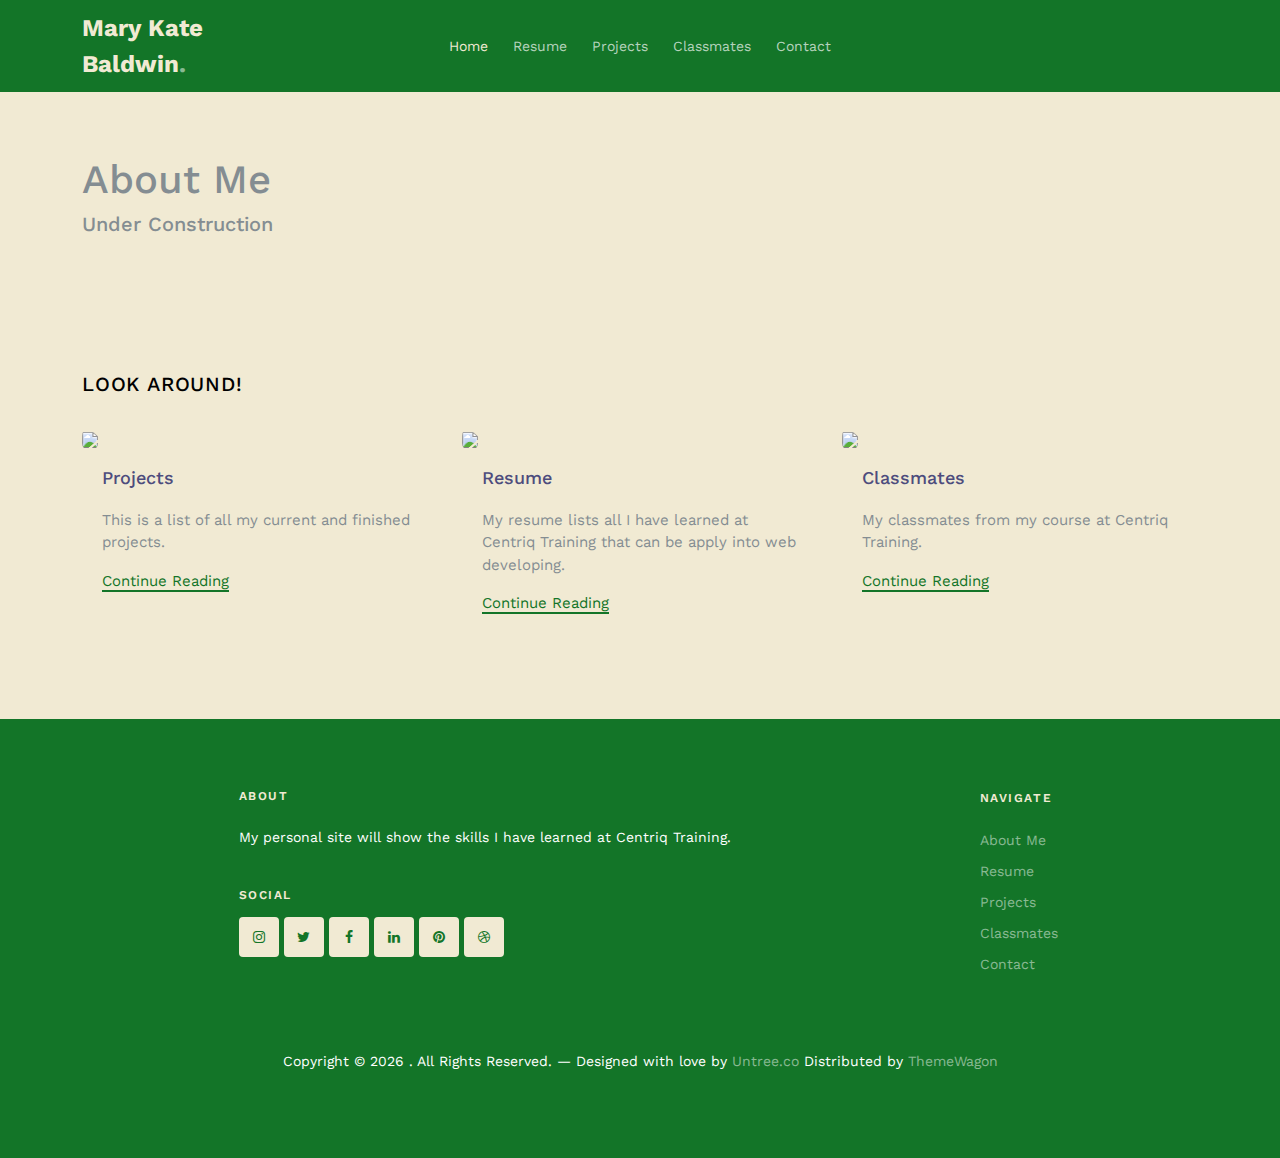
==== blogy-1.0.0/index.html @ 55f2b322 "updated everything, needs to update classmates profiles and add the resume" ====
<!-- /*
* Template Name: Blogy
* Template Author: Untree.co
* Template URI: https://untree.co/
* License: https://creativecommons.org/licenses/by/3.0/
*/ -->
<!DOCTYPE html>
<html lang="en">
  <head>
    <meta charset="utf-8" />
    <meta name="author" content="Mary Kate Baldwin, Kate Baldwin" />
    <meta name="description" content="Mary Kate Baldwin's personal site." />
    <meta
      name="keywords"
      content="mary kate baldwin personal site, kate baldwin personal site, mary kate baldwin resume"
    />
    <link rel="shortcut icon" href="favicon.png" />

   

    <link rel="preconnect" href="https://fonts.googleapis.com" />
    <link rel="preconnect" href="https://fonts.gstatic.com" crossorigin />
    <link
      href="https://fonts.googleapis.com/css2?family=Work+Sans:wght@400;600;700&display=swap"
      rel="stylesheet"
    />

    <link rel="stylesheet" href="fonts/icomoon/style.css" />
    <link rel="stylesheet" href="fonts/flaticon/font/flaticon.css" />

    <link
      rel="stylesheet"
      href="https://cdn.jsdelivr.net/npm/bootstrap-icons@1.8.1/font/bootstrap-icons.css"
    />

    <link rel="stylesheet" href="css/tiny-slider.css" />
    <link rel="stylesheet" href="css/aos.css" />
    <link rel="stylesheet" href="css/glightbox.min.css" />
    <link rel="stylesheet" href="css/style.css" />

    <link rel="stylesheet" href="css/flatpickr.min.css" />

    <title> Home | Mary Kate Baldwin's Peronal Site </title>
  </head>
  <body>
    <div class="site-mobile-menu site-navbar-target">
      <div class="site-mobile-menu-header">
        <div class="site-mobile-menu-close">
          <span class="icofont-close js-menu-toggle"></span>
        </div>
      </div>
      <div class="site-mobile-menu-body"></div>
    </div>

    <nav class="site-nav">
      <div class="container">
        <div class="menu-bg-wrap">
          <div class="site-navigation">
            <div class="row g-0 align-items-center">
              <div class="col-2">
                <a href="index.html" class="logo m-0 float-start"
                  >Mary Kate Baldwin<span class="text-primary">.</span></a
                >
              </div>
              <div class="col-8 text-center">
                <form action="#" class="search-form d-inline-block d-lg-none">
                  <input
                    type="text"
                    class="form-control"
                    placeholder="Search..."
                  />
                  <span class="bi-search"></span>
                </form>

                <ul
                  class="js-clone-nav d-none d-lg-inline-block text-start site-menu mx-auto"
                >
                  <li class="active"><a href="index.html">Home</a></li>
                  <li><a href="Resume.html">Resume</a></li>
                  <li><a href="Portfolio.html">Projects</a></li>
                  <li><a href="Links.html">Classmates</a></li>
                  <li><a href="contact.html">Contact</a></li>
                </ul>
              </div>
            </div>
          </div>
        </div>
      </div>
    </nav>

    <!-- Start retroy layout blog posts -->
    <section class="section bg-light">
      <div class="container">
        <div class="row align-items-stretch retro-layout ">
          <h1>About Me</h1>
		  <h5>Under Construction</h5>
        </div>
      </div>
    </section>
    <!-- End retroy layout blog posts -->


    <section class="section">
      <div class="container">
        <div class="row mb-4">
          <div class="col-sm-6">
            <h2 class="posts-entry-title">Look Around!</h2>
          </div>
        </div>

        <div class="row">
          <div class="col-lg-4 mb-4">
            <div class="post-entry-alt">
              <a href="single.html" class="img-link"
                ><img
                  src="#"
                  alt=" "
                  class="img-fluid"
              /></a>
              <div class="excerpt">
                <h2>
                  <a href="portfolio.html"
                    >Projects</a
                  >
                </h2>
                <p>
                  This is a list of all my current and finished projects.
                </p>
                <p><a href="#" class="read-more">Continue Reading</a></p>
              </div>
            </div>
          </div>
          <div class="col-lg-4 mb-4">
            <div class="post-entry-alt">
              <a href="single.html" class="img-link"
                ><img
                  src="#"
                  alt=" "
                  class="img-fluid"
              /></a>
              <div class="excerpt">
                <h2>
                  <a href="resume.html"
                    >Resume</a
                  >
                </h2>
                <p>
                  My resume lists all I have learned at Centriq Training that can be apply into web developing.
                </p>
                <p><a href="#" class="read-more">Continue Reading</a></p>
              </div>
            </div>
          </div>
          <div class="col-lg-4 mb-4">
            <div class="post-entry-alt">
              <a href="single.html" class="img-link"
                ><img
                  src="#"
                  alt=" "
                  class="img-fluid"
              /></a>
              <div class="excerpt">
                <h2>
                  <a href="Links.html"
                    >Classmates</a
                  >
                </h2>
                <p>
                  My classmates from my course at Centriq Training.
                </p>
                <p><a href="#" class="read-more">Continue Reading</a></p>
              </div>
            </div>
          </div>
        </div>
      </div>
    </section>

    

    <footer class="site-footer">
      <div class="container">
        <div class="row">
          <div class="col-lg-4">
            <div class="widget">
              <h3 class="mb-4">About</h3>
              <p>
                My personal site will show the skills I have learned at Centriq Training.
              </p>
            </div>
            <!-- /.widget -->
            <div class="widget">
              <h3>Social</h3>
              <ul class="list-unstyled social">
                <li>
                  <a href="#"><span class="icon-instagram"></span></a>
                </li>
                <li>
                  <a href="#"><span class="icon-twitter"></span></a>
                </li>
                <li>
                  <a href="#"><span class="icon-facebook"></span></a>
                </li>
                <li>
                  <a href="#"><span class="icon-linkedin"></span></a>
                </li>
                <li>
                  <a href="#"><span class="icon-pinterest"></span></a>
                </li>
                <li>
                  <a href="#"><span class="icon-dribbble"></span></a>
                </li>
              </ul>
            </div>
            <!-- /.widget -->
          </div>
          <!-- /.col-lg-4 -->
          <div class="col-lg-4 ps-lg-5">
            <div class="widget">
              <h3 class="mb-4">Navigate</h3>
              <ul class="list-unstyled float-start links">
                <li><a href="#">About Me</a></li>
                <li><a href="Resume.html">Resume</a></li>
                <li><a href="portfolio.html">Projects</a></li>
                <li><a href="Links.html">Classmates</a></li>
                <li><a href="contact.html">Contact</a></li>
            </div>
            <!-- /.widget -->
          </div>
        </div>
        <!-- /.row -->

        <div class="row mt-5">
          <div class="col-12 text-center">
            <!-- 
              **==========
              NOTE: 
              Please don't remove this copyright link unless you buy the license here https://untree.co/license/  
              **==========
            -->

            <p>
              Copyright &copy;
              <script>
                document.write(new Date().getFullYear());
              </script>
              . All Rights Reserved. &mdash; Designed with love by
              <a href="https://untree.co">Untree.co</a> Distributed by
              <a href="https://themewagon.com">ThemeWagon</a>
              <!-- License information: https://untree.co/license/ -->
            </p>
          </div>
        </div>
      </div>
      <!-- /.container -->
    </footer>
    <!-- /.site-footer -->

    <!-- Preloader -->
    <div id="overlayer"></div>
    <div class="loader">
      <div class="spinner-border text-primary" role="status">
        <span class="visually-hidden">Loading...</span>
      </div>
    </div>

    <script src="js/bootstrap.bundle.min.js"></script>
    <script src="js/tiny-slider.js"></script>

    <script src="js/flatpickr.min.js"></script>

    <script src="js/aos.js"></script>
    <script src="js/glightbox.min.js"></script>
    <script src="js/navbar.js"></script>
    <script src="js/counter.js"></script>
    <script src="js/custom.js"></script>
  </body>
</html>
---- blogy-1.0.0/fonts/icomoon/style.css ----
@font-face {
  font-family: 'icomoon';
  src:  url('fonts/icomoon.eot?10si43');
  src:  url('fonts/icomoon.eot?10si43#iefix') format('embedded-opentype'),
    url('fonts/icomoon.ttf?10si43') format('truetype'),
    url('fonts/icomoon.woff?10si43') format('woff'),
    url('fonts/icomoon.svg?10si43#icomoon') format('svg');
  font-weight: normal;
  font-style: normal;
}

[class^="icon-"], [class*=" icon-"] {
  /* use !important to prevent issues with browser extensions that change fonts */
  font-family: 'icomoon' !important;
  speak: none;
  font-style: normal;
  font-weight: normal;
  font-variant: normal;
  text-transform: none;
  line-height: 1;

  /* Better Font Rendering =========== */
  -webkit-font-smoothing: antialiased;
  -moz-osx-font-smoothing: grayscale;
}

.icon-asterisk:before {
  content: "\f069";
}
.icon-plus:before {
  content: "\f067";
}
.icon-question:before {
  content: "\f128";
}
.icon-minus:before {
  content: "\f068";
}
.icon-glass:before {
  content: "\f000";
}
.icon-music:before {
  content: "\f001";
}
.icon-search:before {
  content: "\f002";
}
.icon-envelope-o:before {
  content: "\f003";
}
.icon-heart:before {
  content: "\f004";
}
.icon-star:before {
  content: "\f005";
}
.icon-star-o:before {
  content: "\f006";
}
.icon-user:before {
  content: "\f007";
}
.icon-film:before {
  content: "\f008";
}
.icon-th-large:before {
  content: "\f009";
}
.icon-th:before {
  content: "\f00a";
}
.icon-th-list:before {
  content: "\f00b";
}
.icon-check:before {
  content: "\f00c";
}
.icon-close:before {
  content: "\f00d";
}
.icon-remove:before {
  content: "\f00d";
}
.icon-times:before {
  content: "\f00d";
}
.icon-search-plus:before {
  content: "\f00e";
}
.icon-search-minus:before {
  content: "\f010";
}
.icon-power-off:before {
  content: "\f011";
}
.icon-signal:before {
  content: "\f012";
}
.icon-cog:before {
  content: "\f013";
}
.icon-gear:before {
  content: "\f013";
}
.icon-trash-o:before {
  content: "\f014";
}
.icon-home:before {
  content: "\f015";
}
.icon-file-o:before {
  content: "\f016";
}
.icon-clock-o:before {
  content: "\f017";
}
.icon-road:before {
  content: "\f018";
}
.icon-download:before {
  content: "\f019";
}
.icon-arrow-circle-o-down:before {
  content: "\f01a";
}
.icon-arrow-circle-o-up:before {
  content: "\f01b";
}
.icon-inbox:before {
  content: "\f01c";
}
.icon-play-circle-o:before {
  content: "\f01d";
}
.icon-repeat:before {
  content: "\f01e";
}
.icon-rotate-right:before {
  content: "\f01e";
}
.icon-refresh:before {
  content: "\f021";
}
.icon-list-alt:before {
  content: "\f022";
}
.icon-lock:before {
  content: "\f023";
}
.icon-flag:before {
  content: "\f024";
}
.icon-headphones:before {
  content: "\f025";
}
.icon-volume-off:before {
  content: "\f026";
}
.icon-volume-down:before {
  content: "\f027";
}
.icon-volume-up:before {
  content: "\f028";
}
.icon-qrcode:before {
  content: "\f029";
}
.icon-barcode:before {
  content: "\f02a";
}
.icon-tag:before {
  content: "\f02b";
}
.icon-tags:before {
  content: "\f02c";
}
.icon-book:before {
  content: "\f02d";
}
.icon-bookmark:before {
  content: "\f02e";
}
.icon-print:before {
  content: "\f02f";
}
.icon-camera:before {
  content: "\f030";
}
.icon-font:before {
  content: "\f031";
}
.icon-bold:before {
  content: "\f032";
}
.icon-italic:before {
  content: "\f033";
}
.icon-text-height:before {
  content: "\f034";
}
.icon-text-width:before {
  content: "\f035";
}
.icon-align-left:before {
  content: "\f036";
}
.icon-align-center:before {
  content: "\f037";
}
.icon-align-right:before {
  content: "\f038";
}
.icon-align-justify:before {
  content: "\f039";
}
.icon-list:before {
  content: "\f03a";
}
.icon-dedent:before {
  content: "\f03b";
}
.icon-outdent:before {
  content: "\f03b";
}
.icon-indent:before {
  content: "\f03c";
}
.icon-video-camera:before {
  content: "\f03d";
}
.icon-image:before {
  content: "\f03e";
}
.icon-photo:before {
  content: "\f03e";
}
.icon-picture-o:before {
  content: "\f03e";
}
.icon-pencil:before {
  content: "\f040";
}
.icon-map-marker:before {
  content: "\f041";
}
.icon-adjust:before {
  content: "\f042";
}
.icon-tint:before {
  content: "\f043";
}
.icon-edit:before {
  content: "\f044";
}
.icon-pencil-square-o:before {
  content: "\f044";
}
.icon-share-square-o:before {
  content: "\f045";
}
.icon-check-square-o:before {
  content: "\f046";
}
.icon-arrows:before {
  content: "\f047";
}
.icon-step-backward:before {
  content: "\f048";
}
.icon-fast-backward:before {
  content: "\f049";
}
.icon-backward:before {
  content: "\f04a";
}
.icon-play:before {
  content: "\f04b";
}
.icon-pause:before {
  content: "\f04c";
}
.icon-stop:before {
  content: "\f04d";
}
.icon-forward:before {
  content: "\f04e";
}
.icon-fast-forward:before {
  content: "\f050";
}
.icon-step-forward:before {
  content: "\f051";
}
.icon-eject:before {
  content: "\f052";
}
.icon-chevron-left:before {
  content: "\f053";
}
.icon-chevron-right:before {
  content: "\f054";
}
.icon-plus-circle:before {
  content: "\f055";
}
.icon-minus-circle:before {
  content: "\f056";
}
.icon-times-circle:before {
  content: "\f057";
}
.icon-check-circle:before {
  content: "\f058";
}
.icon-question-circle:before {
  content: "\f059";
}
.icon-info-circle:before {
  content: "\f05a";
}
.icon-crosshairs:before {
  content: "\f05b";
}
.icon-times-circle-o:before {
  content: "\f05c";
}
.icon-check-circle-o:before {
  content: "\f05d";
}
.icon-ban:before {
  content: "\f05e";
}
.icon-arrow-left:before {
  content: "\f060";
}
.icon-arrow-right:before {
  content: "\f061";
}
.icon-arrow-up:before {
  content: "\f062";
}
.icon-arrow-down:before {
  content: "\f063";
}
.icon-mail-forward:before {
  content: "\f064";
}
.icon-share:before {
  content: "\f064";
}
.icon-expand:before {
  content: "\f065";
}
.icon-compress:before {
  content: "\f066";
}
.icon-exclamation-circle:before {
  content: "\f06a";
}
.icon-gift:before {
  content: "\f06b";
}
.icon-leaf:before {
  content: "\f06c";
}
.icon-fire:before {
  content: "\f06d";
}
.icon-eye:before {
  content: "\f06e";
}
.icon-eye-slash:before {
  content: "\f070";
}
.icon-exclamation-triangle:before {
  content: "\f071";
}
.icon-warning:before {
  content: "\f071";
}
.icon-plane:before {
  content: "\f072";
}
.icon-calendar:before {
  content: "\f073";
}
.icon-random:before {
  content: "\f074";
}
.icon-comment:before {
  content: "\f075";
}
.icon-magnet:before {
  content: "\f076";
}
.icon-chevron-up:before {
  content: "\f077";
}
.icon-chevron-down:before {
  content: "\f078";
}
.icon-retweet:before {
  content: "\f079";
}
.icon-shopping-cart:before {
  content: "\f07a";
}
.icon-folder:before {
  content: "\f07b";
}
.icon-folder-open:before {
  content: "\f07c";
}
.icon-arrows-v:before {
  content: "\f07d";
}
.icon-arrows-h:before {
  content: "\f07e";
}
.icon-bar-chart:before {
  content: "\f080";
}
.icon-bar-chart-o:before {
  content: "\f080";
}
.icon-twitter-square:before {
  content: "\f081";
}
.icon-facebook-square:before {
  content: "\f082";
}
.icon-camera-retro:before {
  content: "\f083";
}
.icon-key:before {
  content: "\f084";
}
.icon-cogs:before {
  content: "\f085";
}
.icon-gears:before {
  content: "\f085";
}
.icon-comments:before {
  content: "\f086";
}
.icon-thumbs-o-up:before {
  content: "\f087";
}
.icon-thumbs-o-down:before {
  content: "\f088";
}
.icon-star-half:before {
  content: "\f089";
}
.icon-heart-o:before {
  content: "\f08a";
}
.icon-sign-out:before {
  content: "\f08b";
}
.icon-linkedin-square:before {
  content: "\f08c";
}
.icon-thumb-tack:before {
  content: "\f08d";
}
.icon-external-link:before {
  content: "\f08e";
}
.icon-sign-in:before {
  content: "\f090";
}
.icon-trophy:before {
  content: "\f091";
}
.icon-github-square:before {
  content: "\f092";
}
.icon-upload:before {
  content: "\f093";
}
.icon-lemon-o:before {
  content: "\f094";
}
.icon-phone:before {
  content: "\f095";
}
.icon-square-o:before {
  content: "\f096";
}
.icon-bookmark-o:before {
  content: "\f097";
}
.icon-phone-square:before {
  content: "\f098";
}
.icon-twitter:before {
  content: "\f099";
}
.icon-facebook:before {
  content: "\f09a";
}
.icon-facebook-f:before {
  content: "\f09a";
}
.icon-github:before {
  content: "\f09b";
}
.icon-unlock:before {
  content: "\f09c";
}
.icon-credit-card:before {
  content: "\f09d";
}
.icon-feed:before {
  content: "\f09e";
}
.icon-rss:before {
  content: "\f09e";
}
.icon-hdd-o:before {
  content: "\f0a0";
}
.icon-bullhorn:before {
  content: "\f0a1";
}
.icon-bell-o:before {
  content: "\f0a2";
}
.icon-certificate:before {
  content: "\f0a3";
}
.icon-hand-o-right:before {
  content: "\f0a4";
}
.icon-hand-o-left:before {
  content: "\f0a5";
}
.icon-hand-o-up:before {
  content: "\f0a6";
}
.icon-hand-o-down:before {
  content: "\f0a7";
}
.icon-arrow-circle-left:before {
  content: "\f0a8";
}
.icon-arrow-circle-right:before {
  content: "\f0a9";
}
.icon-arrow-circle-up:before {
  content: "\f0aa";
}
.icon-arrow-circle-down:before {
  content: "\f0ab";
}
.icon-globe:before {
  content: "\f0ac";
}
.icon-wrench:before {
  content: "\f0ad";
}
.icon-tasks:before {
  content: "\f0ae";
}
.icon-filter:before {
  content: "\f0b0";
}
.icon-briefcase:before {
  content: "\f0b1";
}
.icon-arrows-alt:before {
  content: "\f0b2";
}
.icon-group:before {
  content: "\f0c0";
}
.icon-users:before {
  content: "\f0c0";
}
.icon-chain:before {
  content: "\f0c1";
}
.icon-link:before {
  content: "\f0c1";
}
.icon-cloud:before {
  content: "\f0c2";
}
.icon-flask:before {
  content: "\f0c3";
}
.icon-cut:before {
  content: "\f0c4";
}
.icon-scissors:before {
  content: "\f0c4";
}
.icon-copy:before {
  content: "\f0c5";
}
.icon-files-o:before {
  content: "\f0c5";
}
.icon-paperclip:before {
  content: "\f0c6";
}
.icon-floppy-o:before {
  content: "\f0c7";
}
.icon-save:before {
  content: "\f0c7";
}
.icon-square:before {
  content: "\f0c8";
}
.icon-bars:before {
  content: "\f0c9";
}
.icon-navicon:before {
  content: "\f0c9";
}
.icon-reorder:before {
  content: "\f0c9";
}
.icon-list-ul:before {
  content: "\f0ca";
}
.icon-list-ol:before {
  content: "\f0cb";
}
.icon-strikethrough:before {
  content: "\f0cc";
}
.icon-underline:before {
  content: "\f0cd";
}
.icon-table:before {
  content: "\f0ce";
}
.icon-magic:before {
  content: "\f0d0";
}
.icon-truck:before {
  content: "\f0d1";
}
.icon-pinterest:before {
  content: "\f0d2";
}
.icon-pinterest-square:before {
  content: "\f0d3";
}
.icon-google-plus-square:before {
  content: "\f0d4";
}
.icon-google-plus:before {
  content: "\f0d5";
}
.icon-money:before {
  content: "\f0d6";
}
.icon-caret-down:before {
  content: "\f0d7";
}
.icon-caret-up:before {
  content: "\f0d8";
}
.icon-caret-left:before {
  content: "\f0d9";
}
.icon-caret-right:before {
  content: "\f0da";
}
.icon-columns:before {
  content: "\f0db";
}
.icon-sort:before {
  content: "\f0dc";
}
.icon-unsorted:before {
  content: "\f0dc";
}
.icon-sort-desc:before {
  content: "\f0dd";
}
.icon-sort-down:before {
  content: "\f0dd";
}
.icon-sort-asc:before {
  content: "\f0de";
}
.icon-sort-up:before {
  content: "\f0de";
}
.icon-envelope:before {
  content: "\f0e0";
}
.icon-linkedin:before {
  content: "\f0e1";
}
.icon-rotate-left:before {
  content: "\f0e2";
}
.icon-undo:before {
  content: "\f0e2";
}
.icon-gavel:before {
  content: "\f0e3";
}
.icon-legal:before {
  content: "\f0e3";
}
.icon-dashboard:before {
  content: "\f0e4";
}
.icon-tachometer:before {
  content: "\f0e4";
}
.icon-comment-o:before {
  content: "\f0e5";
}
.icon-comments-o:before {
  content: "\f0e6";
}
.icon-bolt:before {
  content: "\f0e7";
}
.icon-flash:before {
  content: "\f0e7";
}
.icon-sitemap:before {
  content: "\f0e8";
}
.icon-umbrella:before {
  content: "\f0e9";
}
.icon-clipboard:before {
  content: "\f0ea";
}
.icon-paste:before {
  content: "\f0ea";
}
.icon-lightbulb-o:before {
  content: "\f0eb";
}
.icon-exchange:before {
  content: "\f0ec";
}
.icon-cloud-download:before {
  content: "\f0ed";
}
.icon-cloud-upload:before {
  content: "\f0ee";
}
.icon-user-md:before {
  content: "\f0f0";
}
.icon-stethoscope:before {
  content: "\f0f1";
}
.icon-suitcase:before {
  content: "\f0f2";
}
.icon-bell:before {
  content: "\f0f3";
}
.icon-coffee:before {
  content: "\f0f4";
}
.icon-cutlery:before {
  content: "\f0f5";
}
.icon-file-text-o:before {
  content: "\f0f6";
}
.icon-building-o:before {
  content: "\f0f7";
}
.icon-hospital-o:before {
  content: "\f0f8";
}
.icon-ambulance:before {
  content: "\f0f9";
}
.icon-medkit:before {
  content: "\f0fa";
}
.icon-fighter-jet:before {
  content: "\f0fb";
}
.icon-beer:before {
  content: "\f0fc";
}
.icon-h-square:before {
  content: "\f0fd";
}
.icon-plus-square:before {
  content: "\f0fe";
}
.icon-angle-double-left:before {
  content: "\f100";
}
.icon-angle-double-right:before {
  content: "\f101";
}
.icon-angle-double-up:before {
  content: "\f102";
}
.icon-angle-double-down:before {
  content: "\f103";
}
.icon-angle-left:before {
  content: "\f104";
}
.icon-angle-right:before {
  content: "\f105";
}
.icon-angle-up:before {
  content: "\f106";
}
.icon-angle-down:before {
  content: "\f107";
}
.icon-desktop:before {
  content: "\f108";
}
.icon-laptop:before {
  content: "\f109";
}
.icon-tablet:before {
  content: "\f10a";
}
.icon-mobile:before {
  content: "\f10b";
}
.icon-mobile-phone:before {
  content: "\f10b";
}
.icon-circle-o:before {
  content: "\f10c";
}
.icon-quote-left:before {
  content: "\f10d";
}
.icon-quote-right:before {
  content: "\f10e";
}
.icon-spinner:before {
  content: "\f110";
}
.icon-circle:before {
  content: "\f111";
}
.icon-mail-reply:before {
  content: "\f112";
}
.icon-reply:before {
  content: "\f112";
}
.icon-github-alt:before {
  content: "\f113";
}
.icon-folder-o:before {
  content: "\f114";
}
.icon-folder-open-o:before {
  content: "\f115";
}
.icon-smile-o:before {
  content: "\f118";
}
.icon-frown-o:before {
  content: "\f119";
}
.icon-meh-o:before {
  content: "\f11a";
}
.icon-gamepad:before {
  content: "\f11b";
}
.icon-keyboard-o:before {
  content: "\f11c";
}
.icon-flag-o:before {
  content: "\f11d";
}
.icon-flag-checkered:before {
  content: "\f11e";
}
.icon-terminal:before {
  content: "\f120";
}
.icon-code:before {
  content: "\f121";
}
.icon-mail-reply-all:before {
  content: "\f122";
}
.icon-reply-all:before {
  content: "\f122";
}
.icon-star-half-empty:before {
  content: "\f123";
}
.icon-star-half-full:before {
  content: "\f123";
}
.icon-star-half-o:before {
  content: "\f123";
}
.icon-location-arrow:before {
  content: "\f124";
}
.icon-crop:before {
  content: "\f125";
}
.icon-code-fork:before {
  content: "\f126";
}
.icon-chain-broken:before {
  content: "\f127";
}
.icon-unlink:before {
  content: "\f127";
}
.icon-info:before {
  content: "\f129";
}
.icon-exclamation:before {
  content: "\f12a";
}
.icon-superscript:before {
  content: "\f12b";
}
.icon-subscript:before {
  content: "\f12c";
}
.icon-eraser:before {
  content: "\f12d";
}
.icon-puzzle-piece:before {
  content: "\f12e";
}
.icon-microphone:before {
  content: "\f130";
}
.icon-microphone-slash:before {
  content: "\f131";
}
.icon-shield:before {
  content: "\f132";
}
.icon-calendar-o:before {
  content: "\f133";
}
.icon-fire-extinguisher:before {
  content: "\f134";
}
.icon-rocket:before {
  content: "\f135";
}
.icon-maxcdn:before {
  content: "\f136";
}
.icon-chevron-circle-left:before {
  content: "\f137";
}
.icon-chevron-circle-right:before {
  content: "\f138";
}
.icon-chevron-circle-up:before {
  content: "\f139";
}
.icon-chevron-circle-down:before {
  content: "\f13a";
}
.icon-html5:before {
  content: "\f13b";
}
.icon-css3:before {
  content: "\f13c";
}
.icon-anchor:before {
  content: "\f13d";
}
.icon-unlock-alt:before {
  content: "\f13e";
}
.icon-bullseye:before {
  content: "\f140";
}
.icon-ellipsis-h:before {
  content: "\f141";
}
.icon-ellipsis-v:before {
  content: "\f142";
}
.icon-rss-square:before {
  content: "\f143";
}
.icon-play-circle:before {
  content: "\f144";
}
.icon-ticket:before {
  content: "\f145";
}
.icon-minus-square:before {
  content: "\f146";
}
.icon-minus-square-o:before {
  content: "\f147";
}
.icon-level-up:before {
  content: "\f148";
}
.icon-level-down:before {
  content: "\f149";
}
.icon-check-square:before {
  content: "\f14a";
}
.icon-pencil-square:before {
  content: "\f14b";
}
.icon-external-link-square:before {
  content: "\f14c";
}
.icon-share-square:before {
  content: "\f14d";
}
.icon-compass:before {
  content: "\f14e";
}
.icon-caret-square-o-down:before {
  content: "\f150";
}
.icon-toggle-down:before {
  content: "\f150";
}
.icon-caret-square-o-up:before {
  content: "\f151";
}
.icon-toggle-up:before {
  content: "\f151";
}
.icon-caret-square-o-right:before {
  content: "\f152";
}
.icon-toggle-right:before {
  content: "\f152";
}
.icon-eur:before {
  content: "\f153";
}
.icon-euro:before {
  content: "\f153";
}
.icon-gbp:before {
  content: "\f154";
}
.icon-dollar:before {
  content: "\f155";
}
.icon-usd:before {
  content: "\f155";
}
.icon-inr:before {
  content: "\f156";
}
.icon-rupee:before {
  content: "\f156";
}
.icon-cny:before {
  content: "\f157";
}
.icon-jpy:before {
  content: "\f157";
}
.icon-rmb:before {
  content: "\f157";
}
.icon-yen:before {
  content: "\f157";
}
.icon-rouble:before {
  content: "\f158";
}
.icon-rub:before {
  content: "\f158";
}
.icon-ruble:before {
  content: "\f158";
}
.icon-krw:before {
  content: "\f159";
}
.icon-won:before {
  content: "\f159";
}
.icon-bitcoin:before {
  content: "\f15a";
}
.icon-btc:before {
  content: "\f15a";
}
.icon-file:before {
  content: "\f15b";
}
.icon-file-text:before {
  content: "\f15c";
}
.icon-sort-alpha-asc:before {
  content: "\f15d";
}
.icon-sort-alpha-desc:before {
  content: "\f15e";
}
.icon-sort-amount-asc:before {
  content: "\f160";
}
.icon-sort-amount-desc:before {
  content: "\f161";
}
.icon-sort-numeric-asc:before {
  content: "\f162";
}
.icon-sort-numeric-desc:before {
  content: "\f163";
}
.icon-thumbs-up:before {
  content: "\f164";
}
.icon-thumbs-down:before {
  content: "\f165";
}
.icon-youtube-square:before {
  content: "\f166";
}
.icon-youtube:before {
  content: "\f167";
}
.icon-xing:before {
  content: "\f168";
}
.icon-xing-square:before {
  content: "\f169";
}
.icon-youtube-play:before {
  content: "\f16a";
}
.icon-dropbox:before {
  content: "\f16b";
}
.icon-stack-overflow:before {
  content: "\f16c";
}
.icon-instagram:before {
  content: "\f16d";
}
.icon-flickr:before {
  content: "\f16e";
}
.icon-adn:before {
  content: "\f170";
}
.icon-bitbucket:before {
  content: "\f171";
}
.icon-bitbucket-square:before {
  content: "\f172";
}
.icon-tumblr:before {
  content: "\f173";
}
.icon-tumblr-square:before {
  content: "\f174";
}
.icon-long-arrow-down:before {
  content: "\f175";
}
.icon-long-arrow-up:before {
  content: "\f176";
}
.icon-long-arrow-left:before {
  content: "\f177";
}
.icon-long-arrow-right:before {
  content: "\f178";
}
.icon-apple:before {
  content: "\f179";
}
.icon-windows:before {
  content: "\f17a";
}
.icon-android:before {
  content: "\f17b";
}
.icon-linux:before {
  content: "\f17c";
}
.icon-dribbble:before {
  content: "\f17d";
}
.icon-skype:before {
  content: "\f17e";
}
.icon-foursquare:before {
  content: "\f180";
}
.icon-trello:before {
  content: "\f181";
}
.icon-female:before {
  content: "\f182";
}
.icon-male:before {
  content: "\f183";
}
.icon-gittip:before {
  content: "\f184";
}
.icon-gratipay:before {
  content: "\f184";
}
.icon-sun-o:before {
  content: "\f185";
}
.icon-moon-o:before {
  content: "\f186";
}
.icon-archive:before {
  content: "\f187";
}
.icon-bug:before {
  content: "\f188";
}
.icon-vk:before {
  content: "\f189";
}
.icon-weibo:before {
  content: "\f18a";
}
.icon-renren:before {
  content: "\f18b";
}
.icon-pagelines:before {
  content: "\f18c";
}
.icon-stack-exchange:before {
  content: "\f18d";
}
.icon-arrow-circle-o-right:before {
  content: "\f18e";
}
.icon-arrow-circle-o-left:before {
  content: "\f190";
}
.icon-caret-square-o-left:before {
  content: "\f191";
}
.icon-toggle-left:before {
  content: "\f191";
}
.icon-dot-circle-o:before {
  content: "\f192";
}
.icon-wheelchair:before {
  content: "\f193";
}
.icon-vimeo-square:before {
  content: "\f194";
}
.icon-try:before {
  content: "\f195";
}
.icon-turkish-lira:before {
  content: "\f195";
}
.icon-plus-square-o:before {
  content: "\f196";
}
.icon-space-shuttle:before {
  content: "\f197";
}
.icon-slack:before {
  content: "\f198";
}
.icon-envelope-square:before {
  content: "\f199";
}
.icon-wordpress:before {
  content: "\f19a";
}
.icon-openid:before {
  content: "\f19b";
}
.icon-bank:before {
  content: "\f19c";
}
.icon-institution:before {
  content: "\f19c";
}
.icon-university:before {
  content: "\f19c";
}
.icon-graduation-cap:before {
  content: "\f19d";
}
.icon-mortar-board:before {
  content: "\f19d";
}
.icon-yahoo:before {
  content: "\f19e";
}
.icon-google:before {
  content: "\f1a0";
}
.icon-reddit:before {
  content: "\f1a1";
}
.icon-reddit-square:before {
  content: "\f1a2";
}
.icon-stumbleupon-circle:before {
  content: "\f1a3";
}
.icon-stumbleupon:before {
  content: "\f1a4";
}
.icon-delicious:before {
  content: "\f1a5";
}
.icon-digg:before {
  content: "\f1a6";
}
.icon-pied-piper-pp:before {
  content: "\f1a7";
}
.icon-pied-piper-alt:before {
  content: "\f1a8";
}
.icon-drupal:before {
  content: "\f1a9";
}
.icon-joomla:before {
  content: "\f1aa";
}
.icon-language:before {
  content: "\f1ab";
}
.icon-fax:before {
  content: "\f1ac";
}
.icon-building:before {
  content: "\f1ad";
}
.icon-child:before {
  content: "\f1ae";
}
.icon-paw:before {
  content: "\f1b0";
}
.icon-spoon:before {
  content: "\f1b1";
}
.icon-cube:before {
  content: "\f1b2";
}
.icon-cubes:before {
  content: "\f1b3";
}
.icon-behance:before {
  content: "\f1b4";
}
.icon-behance-square:before {
  content: "\f1b5";
}
.icon-steam:before {
  content: "\f1b6";
}
.icon-steam-square:before {
  content: "\f1b7";
}
.icon-recycle:before {
  content: "\f1b8";
}
.icon-automobile:before {
  content: "\f1b9";
}
.icon-car:before {
  content: "\f1b9";
}
.icon-cab:before {
  content: "\f1ba";
}
.icon-taxi:before {
  content: "\f1ba";
}
.icon-tree:before {
  content: "\f1bb";
}
.icon-spotify:before {
  content: "\f1bc";
}
.icon-deviantart:before {
  content: "\f1bd";
}
.icon-soundcloud:before {
  content: "\f1be";
}
.icon-database:before {
  content: "\f1c0";
}
.icon-file-pdf-o:before {
  content: "\f1c1";
}
.icon-file-word-o:before {
  content: "\f1c2";
}
.icon-file-excel-o:before {
  content: "\f1c3";
}
.icon-file-powerpoint-o:before {
  content: "\f1c4";
}
.icon-file-image-o:before {
  content: "\f1c5";
}
.icon-file-photo-o:before {
  content: "\f1c5";
}
.icon-file-picture-o:before {
  content: "\f1c5";
}
.icon-file-archive-o:before {
  content: "\f1c6";
}
.icon-file-zip-o:before {
  content: "\f1c6";
}
.icon-file-audio-o:before {
  content: "\f1c7";
}
.icon-file-sound-o:before {
  content: "\f1c7";
}
.icon-file-movie-o:before {
  content: "\f1c8";
}
.icon-file-video-o:before {
  content: "\f1c8";
}
.icon-file-code-o:before {
  content: "\f1c9";
}
.icon-vine:before {
  content: "\f1ca";
}
.icon-codepen:before {
  content: "\f1cb";
}
.icon-jsfiddle:before {
  content: "\f1cc";
}
.icon-life-bouy:before {
  content: "\f1cd";
}
.icon-life-buoy:before {
  content: "\f1cd";
}
.icon-life-ring:before {
  content: "\f1cd";
}
.icon-life-saver:before {
  content: "\f1cd";
}
.icon-support:before {
  content: "\f1cd";
}
.icon-circle-o-notch:before {
  content: "\f1ce";
}
.icon-ra:before {
  content: "\f1d0";
}
.icon-rebel:before {
  content: "\f1d0";
}
.icon-resistance:before {
  content: "\f1d0";
}
.icon-empire:before {
  content: "\f1d1";
}
.icon-ge:before {
  content: "\f1d1";
}
.icon-git-square:before {
  content: "\f1d2";
}
.icon-git:before {
  content: "\f1d3";
}
.icon-hacker-news:before {
  content: "\f1d4";
}
.icon-y-combinator-square:before {
  content: "\f1d4";
}
.icon-yc-square:before {
  content: "\f1d4";
}
.icon-tencent-weibo:before {
  content: "\f1d5";
}
.icon-qq:before {
  content: "\f1d6";
}
.icon-wechat:before {
  content: "\f1d7";
}
.icon-weixin:before {
  content: "\f1d7";
}
.icon-paper-plane:before {
  content: "\f1d8";
}
.icon-send:before {
  content: "\f1d8";
}
.icon-paper-plane-o:before {
  content: "\f1d9";
}
.icon-send-o:before {
  content: "\f1d9";
}
.icon-history:before {
  content: "\f1da";
}
.icon-circle-thin:before {
  content: "\f1db";
}
.icon-header:before {
  content: "\f1dc";
}
.icon-paragraph:before {
  content: "\f1dd";
}
.icon-sliders:before {
  content: "\f1de";
}
.icon-share-alt:before {
  content: "\f1e0";
}
.icon-share-alt-square:before {
  content: "\f1e1";
}
.icon-bomb:before {
  content: "\f1e2";
}
.icon-futbol-o:before {
  content: "\f1e3";
}
.icon-soccer-ball-o:before {
  content: "\f1e3";
}
.icon-tty:before {
  content: "\f1e4";
}
.icon-binoculars:before {
  content: "\f1e5";
}
.icon-plug:before {
  content: "\f1e6";
}
.icon-slideshare:before {
  content: "\f1e7";
}
.icon-twitch:before {
  content: "\f1e8";
}
.icon-yelp:before {
  content: "\f1e9";
}
.icon-newspaper-o:before {
  content: "\f1ea";
}
.icon-wifi:before {
  content: "\f1eb";
}
.icon-calculator:before {
  content: "\f1ec";
}
.icon-paypal:before {
  content: "\f1ed";
}
.icon-google-wallet:before {
  content: "\f1ee";
}
.icon-cc-visa:before {
  content: "\f1f0";
}
.icon-cc-mastercard:before {
  content: "\f1f1";
}
.icon-cc-discover:before {
  content: "\f1f2";
}
.icon-cc-amex:before {
  content: "\f1f3";
}
.icon-cc-paypal:before {
  content: "\f1f4";
}
.icon-cc-stripe:before {
  content: "\f1f5";
}
.icon-bell-slash:before {
  content: "\f1f6";
}
.icon-bell-slash-o:before {
  content: "\f1f7";
}
.icon-trash:before {
  content: "\f1f8";
}
.icon-copyright:before {
  content: "\f1f9";
}
.icon-at:before {
  content: "\f1fa";
}
.icon-eyedropper:before {
  content: "\f1fb";
}
.icon-paint-brush:before {
  content: "\f1fc";
}
.icon-birthday-cake:before {
  content: "\f1fd";
}
.icon-area-chart:before {
  content: "\f1fe";
}
.icon-pie-chart:before {
  content: "\f200";
}
.icon-line-chart:before {
  content: "\f201";
}
.icon-lastfm:before {
  content: "\f202";
}
.icon-lastfm-square:before {
  content: "\f203";
}
.icon-toggle-off:before {
  content: "\f204";
}
.icon-toggle-on:before {
  content: "\f205";
}
.icon-bicycle:before {
  content: "\f206";
}
.icon-bus:before {
  content: "\f207";
}
.icon-ioxhost:before {
  content: "\f208";
}
.icon-angellist:before {
  content: "\f209";
}
.icon-cc:before {
  content: "\f20a";
}
.icon-ils:before {
  content: "\f20b";
}
.icon-shekel:before {
  content: "\f20b";
}
.icon-sheqel:before {
  content: "\f20b";
}
.icon-meanpath:before {
  content: "\f20c";
}
.icon-buysellads:before {
  content: "\f20d";
}
.icon-connectdevelop:before {
  content: "\f20e";
}
.icon-dashcube:before {
  content: "\f210";
}
.icon-forumbee:before {
  content: "\f211";
}
.icon-leanpub:before {
  content: "\f212";
}
.icon-sellsy:before {
  content: "\f213";
}
.icon-shirtsinbulk:before {
  content: "\f214";
}
.icon-simplybuilt:before {
  content: "\f215";
}
.icon-skyatlas:before {
  content: "\f216";
}
.icon-cart-plus:before {
  content: "\f217";
}
.icon-cart-arrow-down:before {
  content: "\f218";
}
.icon-diamond:before {
  content: "\f219";
}
.icon-ship:before {
  content: "\f21a";
}
.icon-user-secret:before {
  content: "\f21b";
}
.icon-motorcycle:before {
  content: "\f21c";
}
.icon-street-view:before {
  content: "\f21d";
}
.icon-heartbeat:before {
  content: "\f21e";
}
.icon-venus:before {
  content: "\f221";
}
.icon-mars:before {
  content: "\f222";
}
.icon-mercury:before {
  content: "\f223";
}
.icon-intersex:before {
  content: "\f224";
}
.icon-transgender:before {
  content: "\f224";
}
.icon-transgender-alt:before {
  content: "\f225";
}
.icon-venus-double:before {
  content: "\f226";
}
.icon-mars-double:before {
  content: "\f227";
}
.icon-venus-mars:before {
  content: "\f228";
}
.icon-mars-stroke:before {
  content: "\f229";
}
.icon-mars-stroke-v:before {
  content: "\f22a";
}
.icon-mars-stroke-h:before {
  content: "\f22b";
}
.icon-neuter:before {
  content: "\f22c";
}
.icon-genderless:before {
  content: "\f22d";
}
.icon-facebook-official:before {
  content: "\f230";
}
.icon-pinterest-p:before {
  content: "\f231";
}
.icon-whatsapp:before {
  content: "\f232";
}
.icon-server:before {
  content: "\f233";
}
.icon-user-plus:before {
  content: "\f234";
}
.icon-user-times:before {
  content: "\f235";
}
.icon-bed:before {
  content: "\f236";
}
.icon-hotel:before {
  content: "\f236";
}
.icon-viacoin:before {
  content: "\f237";
}
.icon-train:before {
  content: "\f238";
}
.icon-subway:before {
  content: "\f239";
}
.icon-medium:before {
  content: "\f23a";
}
.icon-y-combinator:before {
  content: "\f23b";
}
.icon-yc:before {
  content: "\f23b";
}
.icon-optin-monster:before {
  content: "\f23c";
}
.icon-opencart:before {
  content: "\f23d";
}
.icon-expeditedssl:before {
  content: "\f23e";
}
.icon-battery:before {
  content: "\f240";
}
.icon-battery-4:before {
  content: "\f240";
}
.icon-battery-full:before {
  content: "\f240";
}
.icon-battery-3:before {
  content: "\f241";
}
.icon-battery-three-quarters:before {
  content: "\f241";
}
.icon-battery-2:before {
  content: "\f242";
}
.icon-battery-half:before {
  content: "\f242";
}
.icon-battery-1:before {
  content: "\f243";
}
.icon-battery-quarter:before {
  content: "\f243";
}
.icon-battery-0:before {
  content: "\f244";
}
.icon-battery-empty:before {
  content: "\f244";
}
.icon-mouse-pointer:before {
  content: "\f245";
}
.icon-i-cursor:before {
  content: "\f246";
}
.icon-object-group:before {
  content: "\f247";
}
.icon-object-ungroup:before {
  content: "\f248";
}
.icon-sticky-note:before {
  content: "\f249";
}
.icon-sticky-note-o:before {
  content: "\f24a";
}
.icon-cc-jcb:before {
  content: "\f24b";
}
.icon-cc-diners-club:before {
  content: "\f24c";
}
.icon-clone:before {
  content: "\f24d";
}
.icon-balance-scale:before {
  content: "\f24e";
}
.icon-hourglass-o:before {
  content: "\f250";
}
.icon-hourglass-1:before {
  content: "\f251";
}
.icon-hourglass-start:before {
  content: "\f251";
}
.icon-hourglass-2:before {
  content: "\f252";
}
.icon-hourglass-half:before {
  content: "\f252";
}
.icon-hourglass-3:before {
  content: "\f253";
}
.icon-hourglass-end:before {
  content: "\f253";
}
.icon-hourglass:before {
  content: "\f254";
}
.icon-hand-grab-o:before {
  content: "\f255";
}
.icon-hand-rock-o:before {
  content: "\f255";
}
.icon-hand-paper-o:before {
  content: "\f256";
}
.icon-hand-stop-o:before {
  content: "\f256";
}
.icon-hand-scissors-o:before {
  content: "\f257";
}
.icon-hand-lizard-o:before {
  content: "\f258";
}
.icon-hand-spock-o:before {
  content: "\f259";
}
.icon-hand-pointer-o:before {
  content: "\f25a";
}
.icon-hand-peace-o:before {
  content: "\f25b";
}
.icon-trademark:before {
  content: "\f25c";
}
.icon-registered:before {
  content: "\f25d";
}
.icon-creative-commons:before {
  content: "\f25e";
}
.icon-gg:before {
  content: "\f260";
}
.icon-gg-circle:before {
  content: "\f261";
}
.icon-tripadvisor:before {
  content: "\f262";
}
.icon-odnoklassniki:before {
  content: "\f263";
}
.icon-odnoklassniki-square:before {
  content: "\f264";
}
.icon-get-pocket:before {
  content: "\f265";
}
.icon-wikipedia-w:before {
  content: "\f266";
}
.icon-safari:before {
  content: "\f267";
}
.icon-chrome:before {
  content: "\f268";
}
.icon-firefox:before {
  content: "\f269";
}
.icon-opera:before {
  content: "\f26a";
}
.icon-internet-explorer:before {
  content: "\f26b";
}
.icon-television:before {
  content: "\f26c";
}
.icon-tv:before {
  content: "\f26c";
}
.icon-contao:before {
  content: "\f26d";
}
.icon-500px:before {
  content: "\f26e";
}
.icon-amazon:before {
  content: "\f270";
}
.icon-calendar-plus-o:before {
  content: "\f271";
}
.icon-calendar-minus-o:before {
  content: "\f272";
}
.icon-calendar-times-o:before {
  content: "\f273";
}
.icon-calendar-check-o:before {
  content: "\f274";
}
.icon-industry:before {
  content: "\f275";
}
.icon-map-pin:before {
  content: "\f276";
}
.icon-map-signs:before {
  content: "\f277";
}
.icon-map-o:before {
  content: "\f278";
}
.icon-map:before {
  content: "\f279";
}
.icon-commenting:before {
  content: "\f27a";
}
.icon-commenting-o:before {
  content: "\f27b";
}
.icon-houzz:before {
  content: "\f27c";
}
.icon-vimeo:before {
  content: "\f27d";
}
.icon-black-tie:before {
  content: "\f27e";
}
.icon-fonticons:before {
  content: "\f280";
}
.icon-reddit-alien:before {
  content: "\f281";
}
.icon-edge:before {
  content: "\f282";
}
.icon-credit-card-alt:before {
  content: "\f283";
}
.icon-codiepie:before {
  content: "\f284";
}
.icon-modx:before {
  content: "\f285";
}
.icon-fort-awesome:before {
  content: "\f286";
}
.icon-usb:before {
  content: "\f287";
}
.icon-product-hunt:before {
  content: "\f288";
}
.icon-mixcloud:before {
  content: "\f289";
}
.icon-scribd:before {
  content: "\f28a";
}
.icon-pause-circle:before {
  content: "\f28b";
}
.icon-pause-circle-o:before {
  content: "\f28c";
}
.icon-stop-circle:before {
  content: "\f28d";
}
.icon-stop-circle-o:before {
  content: "\f28e";
}
.icon-shopping-bag:before {
  content: "\f290";
}
.icon-shopping-basket:before {
  content: "\f291";
}
.icon-hashtag:before {
  content: "\f292";
}
.icon-bluetooth:before {
  content: "\f293";
}
.icon-bluetooth-b:before {
  content: "\f294";
}
.icon-percent:before {
  content: "\f295";
}
.icon-gitlab:before {
  content: "\f296";
}
.icon-wpbeginner:before {
  content: "\f297";
}
.icon-wpforms:before {
  content: "\f298";
}
.icon-envira:before {
  content: "\f299";
}
.icon-universal-access:before {
  content: "\f29a";
}
.icon-wheelchair-alt:before {
  content: "\f29b";
}
.icon-question-circle-o:before {
  content: "\f29c";
}
.icon-blind:before {
  content: "\f29d";
}
.icon-audio-description:before {
  content: "\f29e";
}
.icon-volume-control-phone:before {
  content: "\f2a0";
}
.icon-braille:before {
  content: "\f2a1";
}
.icon-assistive-listening-systems:before {
  content: "\f2a2";
}
.icon-american-sign-language-interpreting:before {
  content: "\f2a3";
}
.icon-asl-interpreting:before {
  content: "\f2a3";
}
.icon-deaf:before {
  content: "\f2a4";
}
.icon-deafness:before {
  content: "\f2a4";
}
.icon-hard-of-hearing:before {
  content: "\f2a4";
}
.icon-glide:before {
  content: "\f2a5";
}
.icon-glide-g:before {
  content: "\f2a6";
}
.icon-sign-language:before {
  content: "\f2a7";
}
.icon-signing:before {
  content: "\f2a7";
}
.icon-low-vision:before {
  content: "\f2a8";
}
.icon-viadeo:before {
  content: "\f2a9";
}
.icon-viadeo-square:before {
  content: "\f2aa";
}
.icon-snapchat:before {
  content: "\f2ab";
}
.icon-snapchat-ghost:before {
  content: "\f2ac";
}
.icon-snapchat-square:before {
  content: "\f2ad";
}
.icon-pied-piper:before {
  content: "\f2ae";
}
.icon-first-order:before {
  content: "\f2b0";
}
.icon-yoast:before {
  content: "\f2b1";
}
.icon-themeisle:before {
  content: "\f2b2";
}
.icon-google-plus-circle:before {
  content: "\f2b3";
}
.icon-google-plus-official:before {
  content: "\f2b3";
}
.icon-fa:before {
  content: "\f2b4";
}
.icon-font-awesome:before {
  content: "\f2b4";
}
.icon-handshake-o:before {
  content: "\f2b5";
}
.icon-envelope-open:before {
  content: "\f2b6";
}
.icon-envelope-open-o:before {
  content: "\f2b7";
}
.icon-linode:before {
  content: "\f2b8";
}
.icon-address-book:before {
  content: "\f2b9";
}
.icon-address-book-o:before {
  content: "\f2ba";
}
.icon-address-card:before {
  content: "\f2bb";
}
.icon-vcard:before {
  content: "\f2bb";
}
.icon-address-card-o:before {
  content: "\f2bc";
}
.icon-vcard-o:before {
  content: "\f2bc";
}
.icon-user-circle:before {
  content: "\f2bd";
}
.icon-user-circle-o:before {
  content: "\f2be";
}
.icon-user-o:before {
  content: "\f2c0";
}
.icon-id-badge:before {
  content: "\f2c1";
}
.icon-drivers-license:before {
  content: "\f2c2";
}
.icon-id-card:before {
  content: "\f2c2";
}
.icon-drivers-license-o:before {
  content: "\f2c3";
}
.icon-id-card-o:before {
  content: "\f2c3";
}
.icon-quora:before {
  content: "\f2c4";
}
.icon-free-code-camp:before {
  content: "\f2c5";
}
.icon-telegram:before {
  content: "\f2c6";
}
.icon-thermometer:before {
  content: "\f2c7";
}
.icon-thermometer-4:before {
  content: "\f2c7";
}
.icon-thermometer-full:before {
  content: "\f2c7";
}
.icon-thermometer-3:before {
  content: "\f2c8";
}
.icon-thermometer-three-quarters:before {
  content: "\f2c8";
}
.icon-thermometer-2:before {
  content: "\f2c9";
}
.icon-thermometer-half:before {
  content: "\f2c9";
}
.icon-thermometer-1:before {
  content: "\f2ca";
}
.icon-thermometer-quarter:before {
  content: "\f2ca";
}
.icon-thermometer-0:before {
  content: "\f2cb";
}
.icon-thermometer-empty:before {
  content: "\f2cb";
}
.icon-shower:before {
  content: "\f2cc";
}
.icon-bath:before {
  content: "\f2cd";
}
.icon-bathtub:before {
  content: "\f2cd";
}
.icon-s15:before {
  content: "\f2cd";
}
.icon-podcast:before {
  content: "\f2ce";
}
.icon-window-maximize:before {
  content: "\f2d0";
}
.icon-window-minimize:before {
  content: "\f2d1";
}
.icon-window-restore:before {
  content: "\f2d2";
}
.icon-times-rectangle:before {
  content: "\f2d3";
}
.icon-window-close:before {
  content: "\f2d3";
}
.icon-times-rectangle-o:before {
  content: "\f2d4";
}
.icon-window-close-o:before {
  content: "\f2d4";
}
.icon-bandcamp:before {
  content: "\f2d5";
}
.icon-grav:before {
  content: "\f2d6";
}
.icon-etsy:before {
  content: "\f2d7";
}
.icon-imdb:before {
  content: "\f2d8";
}
.icon-ravelry:before {
  content: "\f2d9";
}
.icon-eercast:before {
  content: "\f2da";
}
.icon-microchip:before {
  content: "\f2db";
}
.icon-snowflake-o:before {
  content: "\f2dc";
}
.icon-superpowers:before {
  content: "\f2dd";
}
.icon-wpexplorer:before {
  content: "\f2de";
}
.icon-meetup:before {
  content: "\f2e0";
}
.icon-3d_rotation:before {
  content: "\e84d";
}
.icon-ac_unit:before {
  content: "\eb3b";
}
.icon-alarm:before {
  content: "\e855";
}
.icon-access_alarms:before {
  content: "\e191";
}
.icon-schedule:before {
  content: "\e8b5";
}
.icon-accessibility:before {
  content: "\e84e";
}
.icon-accessible:before {
  content: "\e914";
}
.icon-account_balance:before {
  content: "\e84f";
}
.icon-account_balance_wallet:before {
  content: "\e850";
}
.icon-account_box:before {
  content: "\e851";
}
.icon-account_circle:before {
  content: "\e853";
}
.icon-adb:before {
  content: "\e60e";
}
.icon-add:before {
  content: "\e145";
}
.icon-add_a_photo:before {
  content: "\e439";
}
.icon-alarm_add:before {
  content: "\e856";
}
.icon-add_alert:before {
  content: "\e003";
}
.icon-add_box:before {
  content: "\e146";
}
.icon-add_circle:before {
  content: "\e147";
}
.icon-control_point:before {
  content: "\e3ba";
}
.icon-add_location:before {
  content: "\e567";
}
.icon-add_shopping_cart:before {
  content: "\e854";
}
.icon-queue:before {
  content: "\e03c";
}
.icon-add_to_queue:before {
  content: "\e05c";
}
.icon-adjust2:before {
  content: "\e39e";
}
.icon-airline_seat_flat:before {
  content: "\e630";
}
.icon-airline_seat_flat_angled:before {
  content: "\e631";
}
.icon-airline_seat_individual_suite:before {
  content: "\e632";
}
.icon-airline_seat_legroom_extra:before {
  content: "\e633";
}
.icon-airline_seat_legroom_normal:before {
  content: "\e634";
}
.icon-airline_seat_legroom_reduced:before {
  content: "\e635";
}
.icon-airline_seat_recline_extra:before {
  content: "\e636";
}
.icon-airline_seat_recline_normal:before {
  content: "\e637";
}
.icon-flight:before {
  content: "\e539";
}
.icon-airplanemode_inactive:before {
  content: "\e194";
}
.icon-airplay:before {
  content: "\e055";
}
.icon-airport_shuttle:before {
  content: "\eb3c";
}
.icon-alarm_off:before {
  content: "\e857";
}
.icon-alarm_on:before {
  content: "\e858";
}
.icon-album:before {
  content: "\e019";
}
.icon-all_inclusive:before {
  content: "\eb3d";
}
.icon-all_out:before {
  content: "\e90b";
}
.icon-android2:before {
  content: "\e859";
}
.icon-announcement:before {
  content: "\e85a";
}
.icon-apps:before {
  content: "\e5c3";
}
.icon-archive2:before {
  content: "\e149";
}
.icon-arrow_back:before {
  content: "\e5c4";
}
.icon-arrow_downward:before {
  content: "\e5db";
}
.icon-arrow_drop_down:before {
  content: "\e5c5";
}
.icon-arrow_drop_down_circle:before {
  content: "\e5c6";
}
.icon-arrow_drop_up:before {
  content: "\e5c7";
}
.icon-arrow_forward:before {
  content: "\e5c8";
}
.icon-arrow_upward:before {
  content: "\e5d8";
}
.icon-art_track:before {
  content: "\e060";
}
.icon-aspect_ratio:before {
  content: "\e85b";
}
.icon-poll:before {
  content: "\e801";
}
.icon-assignment:before {
  content: "\e85d";
}
.icon-assignment_ind:before {
  content: "\e85e";
}
.icon-assignment_late:before {
  content: "\e85f";
}
.icon-assignment_return:before {
  content: "\e860";
}
.icon-assignment_returned:before {
  content: "\e861";
}
.icon-assignment_turned_in:before {
  content: "\e862";
}
.icon-assistant:before {
  content: "\e39f";
}
.icon-flag2:before {
  content: "\e153";
}
.icon-attach_file:before {
  content: "\e226";
}
.icon-attach_money:before {
  content: "\e227";
}
.icon-attachment:before {
  content: "\e2bc";
}
.icon-audiotrack:before {
  content: "\e3a1";
}
.icon-autorenew:before {
  content: "\e863";
}
.icon-av_timer:before {
  content: "\e01b";
}
.icon-backspace:before {
  content: "\e14a";
}
.icon-cloud_upload:before {
  content: "\e2c3";
}
.icon-battery_alert:before {
  content: "\e19c";
}
.icon-battery_charging_full:before {
  content: "\e1a3";
}
.icon-battery_std:before {
  content: "\e1a5";
}
.icon-battery_unknown:before {
  content: "\e1a6";
}
.icon-beach_access:before {
  content: "\eb3e";
}
.icon-beenhere:before {
  content: "\e52d";
}
.icon-block:before {
  content: "\e14b";
}
.icon-bluetooth2:before {
  content: "\e1a7";
}
.icon-bluetooth_searching:before {
  content: "\e1aa";
}
.icon-bluetooth_connected:before {
  content: "\e1a8";
}
.icon-bluetooth_disabled:before {
  content: "\e1a9";
}
.icon-blur_circular:before {
  content: "\e3a2";
}
.icon-blur_linear:before {
  content: "\e3a3";
}
.icon-blur_off:before {
  content: "\e3a4";
}
.icon-blur_on:before {
  content: "\e3a5";
}
.icon-class:before {
  content: "\e86e";
}
.icon-turned_in:before {
  content: "\e8e6";
}
.icon-turned_in_not:before {
  content: "\e8e7";
}
.icon-border_all:before {
  content: "\e228";
}
.icon-border_bottom:before {
  content: "\e229";
}
.icon-border_clear:before {
  content: "\e22a";
}
.icon-border_color:before {
  content: "\e22b";
}
.icon-border_horizontal:before {
  content: "\e22c";
}
.icon-border_inner:before {
  content: "\e22d";
}
.icon-border_left:before {
  content: "\e22e";
}
.icon-border_outer:before {
  content: "\e22f";
}
.icon-border_right:before {
  content: "\e230";
}
.icon-border_style:before {
  content: "\e231";
}
.icon-border_top:before {
  content: "\e232";
}
.icon-border_vertical:before {
  content: "\e233";
}
.icon-branding_watermark:before {
  content: "\e06b";
}
.icon-brightness_1:before {
  content: "\e3a6";
}
.icon-brightness_2:before {
  content: "\e3a7";
}
.icon-brightness_3:before {
  content: "\e3a8";
}
.icon-brightness_4:before {
  content: "\e3a9";
}
.icon-brightness_low:before {
  content: "\e1ad";
}
.icon-brightness_medium:before {
  content: "\e1ae";
}
.icon-brightness_high:before {
  content: "\e1ac";
}
.icon-brightness_auto:before {
  content: "\e1ab";
}
.icon-broken_image:before {
  content: "\e3ad";
}
.icon-brush:before {
  content: "\e3ae";
}
.icon-bubble_chart:before {
  content: "\e6dd";
}
.icon-bug_report:before {
  content: "\e868";
}
.icon-build:before {
  content: "\e869";
}
.icon-burst_mode:before {
  content: "\e43c";
}
.icon-domain:before {
  content: "\e7ee";
}
.icon-business_center:before {
  content: "\eb3f";
}
.icon-cached:before {
  content: "\e86a";
}
.icon-cake:before {
  content: "\e7e9";
}
.icon-phone2:before {
  content: "\e0cd";
}
.icon-call_end:before {
  content: "\e0b1";
}
.icon-call_made:before {
  content: "\e0b2";
}
.icon-merge_type:before {
  content: "\e252";
}
.icon-call_missed:before {
  content: "\e0b4";
}
.icon-call_missed_outgoing:before {
  content: "\e0e4";
}
.icon-call_received:before {
  content: "\e0b5";
}
.icon-call_split:before {
  content: "\e0b6";
}
.icon-call_to_action:before {
  content: "\e06c";
}
.icon-camera2:before {
  content: "\e3af";
}
.icon-photo_camera:before {
  content: "\e412";
}
.icon-camera_enhance:before {
  content: "\e8fc";
}
.icon-camera_front:before {
  content: "\e3b1";
}
.icon-camera_rear:before {
  content: "\e3b2";
}
.icon-camera_roll:before {
  content: "\e3b3";
}
.icon-cancel:before {
  content: "\e5c9";
}
.icon-redeem:before {
  content: "\e8b1";
}
.icon-card_membership:before {
  content: "\e8f7";
}
.icon-card_travel:before {
  content: "\e8f8";
}
.icon-casino:before {
  content: "\eb40";
}
.icon-cast:before {
  content: "\e307";
}
.icon-cast_connected:before {
  content: "\e308";
}
.icon-center_focus_strong:before {
  content: "\e3b4";
}
.icon-center_focus_weak:before {
  content: "\e3b5";
}
.icon-change_history:before {
  content: "\e86b";
}
.icon-chat:before {
  content: "\e0b7";
}
.icon-chat_bubble:before {
  content: "\e0ca";
}
.icon-chat_bubble_outline:before {
  content: "\e0cb";
}
.icon-check2:before {
  content: "\e5ca";
}
.icon-check_box:before {
  content: "\e834";
}
.icon-check_box_outline_blank:before {
  content: "\e835";
}
.icon-check_circle:before {
  content: "\e86c";
}
.icon-navigate_before:before {
  content: "\e408";
}
.icon-navigate_next:before {
  content: "\e409";
}
.icon-child_care:before {
  content: "\eb41";
}
.icon-child_friendly:before {
  content: "\eb42";
}
.icon-chrome_reader_mode:before {
  content: "\e86d";
}
.icon-close2:before {
  content: "\e5cd";
}
.icon-clear_all:before {
  content: "\e0b8";
}
.icon-closed_caption:before {
  content: "\e01c";
}
.icon-wb_cloudy:before {
  content: "\e42d";
}
.icon-cloud_circle:before {
  content: "\e2be";
}
.icon-cloud_done:before {
  content: "\e2bf";
}
.icon-cloud_download:before {
  content: "\e2c0";
}
.icon-cloud_off:before {
  content: "\e2c1";
}
.icon-cloud_queue:before {
  content: "\e2c2";
}
.icon-code2:before {
  content: "\e86f";
}
.icon-photo_library:before {
  content: "\e413";
}
.icon-collections_bookmark:before {
  content: "\e431";
}
.icon-palette:before {
  content: "\e40a";
}
.icon-colorize:before {
  content: "\e3b8";
}
.icon-comment2:before {
  content: "\e0b9";
}
.icon-compare:before {
  content: "\e3b9";
}
.icon-compare_arrows:before {
  content: "\e915";
}
.icon-laptop2:before {
  content: "\e31e";
}
.icon-confirmation_number:before {
  content: "\e638";
}
.icon-contact_mail:before {
  content: "\e0d0";
}
.icon-contact_phone:before {
  content: "\e0cf";
}
.icon-contacts:before {
  content: "\e0ba";
}
.icon-content_copy:before {
  content: "\e14d";
}
.icon-content_cut:before {
  content: "\e14e";
}
.icon-content_paste:before {
  content: "\e14f";
}
.icon-control_point_duplicate:before {
  content: "\e3bb";
}
.icon-copyright2:before {
  content: "\e90c";
}
.icon-mode_edit:before {
  content: "\e254";
}
.icon-create_new_folder:before {
  content: "\e2cc";
}
.icon-payment:before {
  content: "\e8a1";
}
.icon-crop2:before {
  content: "\e3be";
}
.icon-crop_16_9:before {
  content: "\e3bc";
}
.icon-crop_3_2:before {
  content: "\e3bd";
}
.icon-crop_landscape:before {
  content: "\e3c3";
}
.icon-crop_7_5:before {
  content: "\e3c0";
}
.icon-crop_din:before {
  content: "\e3c1";
}
.icon-crop_free:before {
  content: "\e3c2";
}
.icon-crop_original:before {
  content: "\e3c4";
}
.icon-crop_portrait:before {
  content: "\e3c5";
}
.icon-crop_rotate:before {
  content: "\e437";
}
.icon-crop_square:before {
  content: "\e3c6";
}
.icon-dashboard2:before {
  content: "\e871";
}
.icon-data_usage:before {
  content: "\e1af";
}
.icon-date_range:before {
  content: "\e916";
}
.icon-dehaze:before {
  content: "\e3c7";
}
.icon-delete:before {
  content: "\e872";
}
.icon-delete_forever:before {
  content: "\e92b";
}
.icon-delete_sweep:before {
  content: "\e16c";
}
.icon-description:before {
  content: "\e873";
}
.icon-desktop_mac:before {
  content: "\e30b";
}
.icon-desktop_windows:before {
  content: "\e30c";
}
.icon-details:before {
  content: "\e3c8";
}
.icon-developer_board:before {
  content: "\e30d";
}
.icon-developer_mode:before {
  content: "\e1b0";
}
.icon-device_hub:before {
  content: "\e335";
}
.icon-phonelink:before {
  content: "\e326";
}
.icon-devices_other:before {
  content: "\e337";
}
.icon-dialer_sip:before {
  content: "\e0bb";
}
.icon-dialpad:before {
  content: "\e0bc";
}
.icon-directions:before {
  content: "\e52e";
}
.icon-directions_bike:before {
  content: "\e52f";
}
.icon-directions_boat:before {
  content: "\e532";
}
.icon-directions_bus:before {
  content: "\e530";
}
.icon-directions_car:before {
  content: "\e531";
}
.icon-directions_railway:before {
  content: "\e534";
}
.icon-directions_run:before {
  content: "\e566";
}
.icon-directions_transit:before {
  content: "\e535";
}
.icon-directions_walk:before {
  content: "\e536";
}
.icon-disc_full:before {
  content: "\e610";
}
.icon-dns:before {
  content: "\e875";
}
.icon-not_interested:before {
  content: "\e033";
}
.icon-do_not_disturb_alt:before {
  content: "\e611";
}
.icon-do_not_disturb_off:before {
  content: "\e643";
}
.icon-remove_circle:before {
  content: "\e15c";
}
.icon-dock:before {
  content: "\e30e";
}
.icon-done:before {
  content: "\e876";
}
.icon-done_all:before {
  content: "\e877";
}
.icon-donut_large:before {
  content: "\e917";
}
.icon-donut_small:before {
  content: "\e918";
}
.icon-drafts:before {
  content: "\e151";
}
.icon-drag_handle:before {
  content: "\e25d";
}
.icon-time_to_leave:before {
  content: "\e62c";
}
.icon-dvr:before {
  content: "\e1b2";
}
.icon-edit_location:before {
  content: "\e568";
}
.icon-eject2:before {
  content: "\e8fb";
}
.icon-markunread:before {
  content: "\e159";
}
.icon-enhanced_encryption:before {
  content: "\e63f";
}
.icon-equalizer:before {
  content: "\e01d";
}
.icon-error:before {
  content: "\e000";
}
.icon-error_outline:before {
  content: "\e001";
}
.icon-euro_symbol:before {
  content: "\e926";
}
.icon-ev_station:before {
  content: "\e56d";
}
.icon-insert_invitation:before {
  content: "\e24f";
}
.icon-event_available:before {
  content: "\e614";
}
.icon-event_busy:before {
  content: "\e615";
}
.icon-event_note:before {
  content: "\e616";
}
.icon-event_seat:before {
  content: "\e903";
}
.icon-exit_to_app:before {
  content: "\e879";
}
.icon-expand_less:before {
  content: "\e5ce";
}
.icon-expand_more:before {
  content: "\e5cf";
}
.icon-explicit:before {
  content: "\e01e";
}
.icon-explore:before {
  content: "\e87a";
}
.icon-exposure:before {
  content: "\e3ca";
}
.icon-exposure_neg_1:before {
  content: "\e3cb";
}
.icon-exposure_neg_2:before {
  content: "\e3cc";
}
.icon-exposure_plus_1:before {
  content: "\e3cd";
}
.icon-exposure_plus_2:before {
  content: "\e3ce";
}
.icon-exposure_zero:before {
  content: "\e3cf";
}
.icon-extension:before {
  content: "\e87b";
}
.icon-face:before {
  content: "\e87c";
}
.icon-fast_forward:before {
  content: "\e01f";
}
.icon-fast_rewind:before {
  content: "\e020";
}
.icon-favorite:before {
  content: "\e87d";
}
.icon-favorite_border:before {
  content: "\e87e";
}
.icon-featured_play_list:before {
  content: "\e06d";
}
.icon-featured_video:before {
  content: "\e06e";
}
.icon-sms_failed:before {
  content: "\e626";
}
.icon-fiber_dvr:before {
  content: "\e05d";
}
.icon-fiber_manual_record:before {
  content: "\e061";
}
.icon-fiber_new:before {
  content: "\e05e";
}
.icon-fiber_pin:before {
  content: "\e06a";
}
.icon-fiber_smart_record:before {
  content: "\e062";
}
.icon-get_app:before {
  content: "\e884";
}
.icon-file_upload:before {
  content: "\e2c6";
}
.icon-filter2:before {
  content: "\e3d3";
}
.icon-filter_1:before {
  content: "\e3d0";
}
.icon-filter_2:before {
  content: "\e3d1";
}
.icon-filter_3:before {
  content: "\e3d2";
}
.icon-filter_4:before {
  content: "\e3d4";
}
.icon-filter_5:before {
  content: "\e3d5";
}
.icon-filter_6:before {
  content: "\e3d6";
}
.icon-filter_7:before {
  content: "\e3d7";
}
.icon-filter_8:before {
  content: "\e3d8";
}
.icon-filter_9:before {
  content: "\e3d9";
}
.icon-filter_9_plus:before {
  content: "\e3da";
}
.icon-filter_b_and_w:before {
  content: "\e3db";
}
.icon-filter_center_focus:before {
  content: "\e3dc";
}
.icon-filter_drama:before {
  content: "\e3dd";
}
.icon-filter_frames:before {
  content: "\e3de";
}
.icon-terrain:before {
  content: "\e564";
}
.icon-filter_list:before {
  content: "\e152";
}
.icon-filter_none:before {
  content: "\e3e0";
}
.icon-filter_tilt_shift:before {
  content: "\e3e2";
}
.icon-filter_vintage:before {
  content: "\e3e3";
}
.icon-find_in_page:before {
  content: "\e880";
}
.icon-find_replace:before {
  content: "\e881";
}
.icon-fingerprint:before {
  content: "\e90d";
}
.icon-first_page:before {
  content: "\e5dc";
}
.icon-fitness_center:before {
  content: "\eb43";
}
.icon-flare:before {
  content: "\e3e4";
}
.icon-flash_auto:before {
  content: "\e3e5";
}
.icon-flash_off:before {
  content: "\e3e6";
}
.icon-flash_on:before {
  content: "\e3e7";
}
.icon-flight_land:before {
  content: "\e904";
}
.icon-flight_takeoff:before {
  content: "\e905";
}
.icon-flip:before {
  content: "\e3e8";
}
.icon-flip_to_back:before {
  content: "\e882";
}
.icon-flip_to_front:before {
  content: "\e883";
}
.icon-folder2:before {
  content: "\e2c7";
}
.icon-folder_open:before {
  content: "\e2c8";
}
.icon-folder_shared:before {
  content: "\e2c9";
}
.icon-folder_special:before {
  content: "\e617";
}
.icon-font_download:before {
  content: "\e167";
}
.icon-format_align_center:before {
  content: "\e234";
}
.icon-format_align_justify:before {
  content: "\e235";
}
.icon-format_align_left:before {
  content: "\e236";
}
.icon-format_align_right:before {
  content: "\e237";
}
.icon-format_bold:before {
  content: "\e238";
}
.icon-format_clear:before {
  content: "\e239";
}
.icon-format_color_fill:before {
  content: "\e23a";
}
.icon-format_color_reset:before {
  content: "\e23b";
}
.icon-format_color_text:before {
  content: "\e23c";
}
.icon-format_indent_decrease:before {
  content: "\e23d";
}
.icon-format_indent_increase:before {
  content: "\e23e";
}
.icon-format_italic:before {
  content: "\e23f";
}
.icon-format_line_spacing:before {
  content: "\e240";
}
.icon-format_list_bulleted:before {
  content: "\e241";
}
.icon-format_list_numbered:before {
  content: "\e242";
}
.icon-format_paint:before {
  content: "\e243";
}
.icon-format_quote:before {
  content: "\e244";
}
.icon-format_shapes:before {
  content: "\e25e";
}
.icon-format_size:before {
  content: "\e245";
}
.icon-format_strikethrough:before {
  content: "\e246";
}
.icon-format_textdirection_l_to_r:before {
  content: "\e247";
}
.icon-format_textdirection_r_to_l:before {
  content: "\e248";
}
.icon-format_underlined:before {
  content: "\e249";
}
.icon-question_answer:before {
  content: "\e8af";
}
.icon-forward2:before {
  content: "\e154";
}
.icon-forward_10:before {
  content: "\e056";
}
.icon-forward_30:before {
  content: "\e057";
}
.icon-forward_5:before {
  content: "\e058";
}
.icon-free_breakfast:before {
  content: "\eb44";
}
.icon-fullscreen:before {
  content: "\e5d0";
}
.icon-fullscreen_exit:before {
  content: "\e5d1";
}
.icon-functions:before {
  content: "\e24a";
}
.icon-g_translate:before {
  content: "\e927";
}
.icon-games:before {
  content: "\e021";
}
.icon-gavel2:before {
  content: "\e90e";
}
.icon-gesture:before {
  content: "\e155";
}
.icon-gif:before {
  content: "\e908";
}
.icon-goat:before {
  content: "\e900";
}
.icon-golf_course:before {
  content: "\eb45";
}
.icon-my_location:before {
  content: "\e55c";
}
.icon-location_searching:before {
  content: "\e1b7";
}
.icon-location_disabled:before {
  content: "\e1b6";
}
.icon-star2:before {
  content: "\e838";
}
.icon-gradient:before {
  content: "\e3e9";
}
.icon-grain:before {
  content: "\e3ea";
}
.icon-graphic_eq:before {
  content: "\e1b8";
}
.icon-grid_off:before {
  content: "\e3eb";
}
.icon-grid_on:before {
  content: "\e3ec";
}
.icon-people:before {
  content: "\e7fb";
}
.icon-group_add:before {
  content: "\e7f0";
}
.icon-group_work:before {
  content: "\e886";
}
.icon-hd:before {
  content: "\e052";
}
.icon-hdr_off:before {
  content: "\e3ed";
}
.icon-hdr_on:before {
  content: "\e3ee";
}
.icon-hdr_strong:before {
  content: "\e3f1";
}
.icon-hdr_weak:before {
  content: "\e3f2";
}
.icon-headset:before {
  content: "\e310";
}
.icon-headset_mic:before {
  content: "\e311";
}
.icon-healing:before {
  content: "\e3f3";
}
.icon-hearing:before {
  content: "\e023";
}
.icon-help:before {
  content: "\e887";
}
.icon-help_outline:before {
  content: "\e8fd";
}
.icon-high_quality:before {
  content: "\e024";
}
.icon-highlight:before {
  content: "\e25f";
}
.icon-highlight_off:before {
  content: "\e888";
}
.icon-restore:before {
  content: "\e8b3";
}
.icon-home2:before {
  content: "\e88a";
}
.icon-hot_tub:before {
  content: "\eb46";
}
.icon-local_hotel:before {
  content: "\e549";
}
.icon-hourglass_empty:before {
  content: "\e88b";
}
.icon-hourglass_full:before {
  content: "\e88c";
}
.icon-http:before {
  content: "\e902";
}
.icon-lock2:before {
  content: "\e897";
}
.icon-photo2:before {
  content: "\e410";
}
.icon-image_aspect_ratio:before {
  content: "\e3f5";
}
.icon-import_contacts:before {
  content: "\e0e0";
}
.icon-import_export:before {
  content: "\e0c3";
}
.icon-important_devices:before {
  content: "\e912";
}
.icon-inbox2:before {
  content: "\e156";
}
.icon-indeterminate_check_box:before {
  content: "\e909";
}
.icon-info2:before {
  content: "\e88e";
}
.icon-info_outline:before {
  content: "\e88f";
}
.icon-input:before {
  content: "\e890";
}
.icon-insert_comment:before {
  content: "\e24c";
}
.icon-insert_drive_file:before {
  content: "\e24d";
}
.icon-tag_faces:before {
  content: "\e420";
}
.icon-link2:before {
  content: "\e157";
}
.icon-invert_colors:before {
  content: "\e891";
}
.icon-invert_colors_off:before {
  content: "\e0c4";
}
.icon-iso:before {
  content: "\e3f6";
}
.icon-keyboard:before {
  content: "\e312";
}
.icon-keyboard_arrow_down:before {
  content: "\e313";
}
.icon-keyboard_arrow_left:before {
  content: "\e314";
}
.icon-keyboard_arrow_right:before {
  content: "\e315";
}
.icon-keyboard_arrow_up:before {
  content: "\e316";
}
.icon-keyboard_backspace:before {
  content: "\e317";
}
.icon-keyboard_capslock:before {
  content: "\e318";
}
.icon-keyboard_hide:before {
  content: "\e31a";
}
.icon-keyboard_return:before {
  content: "\e31b";
}
.icon-keyboard_tab:before {
  content: "\e31c";
}
.icon-keyboard_voice:before {
  content: "\e31d";
}
.icon-kitchen:before {
  content: "\eb47";
}
.icon-label:before {
  content: "\e892";
}
.icon-label_outline:before {
  content: "\e893";
}
.icon-language2:before {
  content: "\e894";
}
.icon-laptop_chromebook:before {
  content: "\e31f";
}
.icon-laptop_mac:before {
  content: "\e320";
}
.icon-laptop_windows:before {
  content: "\e321";
}
.icon-last_page:before {
  content: "\e5dd";
}
.icon-open_in_new:before {
  content: "\e89e";
}
.icon-layers:before {
  content: "\e53b";
}
.icon-layers_clear:before {
  content: "\e53c";
}
.icon-leak_add:before {
  content: "\e3f8";
}
.icon-leak_remove:before {
  content: "\e3f9";
}
.icon-lens:before {
  content: "\e3fa";
}
.icon-library_books:before {
  content: "\e02f";
}
.icon-library_music:before {
  content: "\e030";
}
.icon-lightbulb_outline:before {
  content: "\e90f";
}
.icon-line_style:before {
  content: "\e919";
}
.icon-line_weight:before {
  content: "\e91a";
}
.icon-linear_scale:before {
  content: "\e260";
}
.icon-linked_camera:before {
  content: "\e438";
}
.icon-list2:before {
  content: "\e896";
}
.icon-live_help:before {
  content: "\e0c6";
}
.icon-live_tv:before {
  content: "\e639";
}
.icon-local_play:before {
  content: "\e553";
}
.icon-local_airport:before {
  content: "\e53d";
}
.icon-local_atm:before {
  content: "\e53e";
}
.icon-local_bar:before {
  content: "\e540";
}
.icon-local_cafe:before {
  content: "\e541";
}
.icon-local_car_wash:before {
  content: "\e542";
}
.icon-local_convenience_store:before {
  content: "\e543";
}
.icon-restaurant_menu:before {
  content: "\e561";
}
.icon-local_drink:before {
  content: "\e544";
}
.icon-local_florist:before {
  content: "\e545";
}
.icon-local_gas_station:before {
  content: "\e546";
}
.icon-shopping_cart:before {
  content: "\e8cc";
}
.icon-local_hospital:before {
  content: "\e548";
}
.icon-local_laundry_service:before {
  content: "\e54a";
}
.icon-local_library:before {
  content: "\e54b";
}
.icon-local_mall:before {
  content: "\e54c";
}
.icon-theaters:before {
  content: "\e8da";
}
.icon-local_offer:before {
  content: "\e54e";
}
.icon-local_parking:before {
  content: "\e54f";
}
.icon-local_pharmacy:before {
  content: "\e550";
}
.icon-local_pizza:before {
  content: "\e552";
}
.icon-print2:before {
  content: "\e8ad";
}
.icon-local_shipping:before {
  content: "\e558";
}
.icon-local_taxi:before {
  content: "\e559";
}
.icon-location_city:before {
  content: "\e7f1";
}
.icon-location_off:before {
  content: "\e0c7";
}
.icon-room:before {
  content: "\e8b4";
}
.icon-lock_open:before {
  content: "\e898";
}
.icon-lock_outline:before {
  content: "\e899";
}
.icon-looks:before {
  content: "\e3fc";
}
.icon-looks_3:before {
  content: "\e3fb";
}
.icon-looks_4:before {
  content: "\e3fd";
}
.icon-looks_5:before {
  content: "\e3fe";
}
.icon-looks_6:before {
  content: "\e3ff";
}
.icon-looks_one:before {
  content: "\e400";
}
.icon-looks_two:before {
  content: "\e401";
}
.icon-sync:before {
  content: "\e627";
}
.icon-loupe:before {
  content: "\e402";
}
.icon-low_priority:before {
  content: "\e16d";
}
.icon-loyalty:before {
  content: "\e89a";
}
.icon-mail_outline:before {
  content: "\e0e1";
}
.icon-map2:before {
  content: "\e55b";
}
.icon-markunread_mailbox:before {
  content: "\e89b";
}
.icon-memory:before {
  content: "\e322";
}
.icon-menu:before {
  content: "\e5d2";
}
.icon-message:before {
  content: "\e0c9";
}
.icon-mic:before {
  content: "\e029";
}
.icon-mic_none:before {
  content: "\e02a";
}
.icon-mic_off:before {
  content: "\e02b";
}
.icon-mms:before {
  content: "\e618";
}
.icon-mode_comment:before {
  content: "\e253";
}
.icon-monetization_on:before {
  content: "\e263";
}
.icon-money_off:before {
  content: "\e25c";
}
.icon-monochrome_photos:before {
  content: "\e403";
}
.icon-mood_bad:before {
  content: "\e7f3";
}
.icon-more:before {
  content: "\e619";
}
.icon-more_horiz:before {
  content: "\e5d3";
}
.icon-more_vert:before {
  content: "\e5d4";
}
.icon-motorcycle2:before {
  content: "\e91b";
}
.icon-mouse:before {
  content: "\e323";
}
.icon-move_to_inbox:before {
  content: "\e168";
}
.icon-movie_creation:before {
  content: "\e404";
}
.icon-movie_filter:before {
  content: "\e43a";
}
.icon-multiline_chart:before {
  content: "\e6df";
}
.icon-music_note:before {
  content: "\e405";
}
.icon-music_video:before {
  content: "\e063";
}
.icon-nature:before {
  content: "\e406";
}
.icon-nature_people:before {
  content: "\e407";
}
.icon-navigation:before {
  content: "\e55d";
}
.icon-near_me:before {
  content: "\e569";
}
.icon-network_cell:before {
  content: "\e1b9";
}
.icon-network_check:before {
  content: "\e640";
}
.icon-network_locked:before {
  content: "\e61a";
}
.icon-network_wifi:before {
  content: "\e1ba";
}
.icon-new_releases:before {
  content: "\e031";
}
.icon-next_week:before {
  content: "\e16a";
}
.icon-nfc:before {
  content: "\e1bb";
}
.icon-no_encryption:before {
  content: "\e641";
}
.icon-signal_cellular_no_sim:before {
  content: "\e1ce";
}
.icon-note:before {
  content: "\e06f";
}
.icon-note_add:before {
  content: "\e89c";
}
.icon-notifications:before {
  content: "\e7f4";
}
.icon-notifications_active:before {
  content: "\e7f7";
}
.icon-notifications_none:before {
  content: "\e7f5";
}
.icon-notifications_off:before {
  content: "\e7f6";
}
.icon-notifications_paused:before {
  content: "\e7f8";
}
.icon-offline_pin:before {
  content: "\e90a";
}
.icon-ondemand_video:before {
  content: "\e63a";
}
.icon-opacity:before {
  content: "\e91c";
}
.icon-open_in_browser:before {
  content: "\e89d";
}
.icon-open_with:before {
  content: "\e89f";
}
.icon-pages:before {
  content: "\e7f9";
}
.icon-pageview:before {
  content: "\e8a0";
}
.icon-pan_tool:before {
  content: "\e925";
}
.icon-panorama:before {
  content: "\e40b";
}
.icon-radio_button_unchecked:before {
  content: "\e836";
}
.icon-panorama_horizontal:before {
  content: "\e40d";
}
.icon-panorama_vertical:before {
  content: "\e40e";
}
.icon-panorama_wide_angle:before {
  content: "\e40f";
}
.icon-party_mode:before {
  content: "\e7fa";
}
.icon-pause2:before {
  content: "\e034";
}
.icon-pause_circle_filled:before {
  content: "\e035";
}
.icon-pause_circle_outline:before {
  content: "\e036";
}
.icon-people_outline:before {
  content: "\e7fc";
}
.icon-perm_camera_mic:before {
  content: "\e8a2";
}
.icon-perm_contact_calendar:before {
  content: "\e8a3";
}
.icon-perm_data_setting:before {
  content: "\e8a4";
}
.icon-perm_device_information:before {
  content: "\e8a5";
}
.icon-person_outline:before {
  content: "\e7ff";
}
.icon-perm_media:before {
  content: "\e8a7";
}
.icon-perm_phone_msg:before {
  content: "\e8a8";
}
.icon-perm_scan_wifi:before {
  content: "\e8a9";
}
.icon-person:before {
  content: "\e7fd";
}
.icon-person_add:before {
  content: "\e7fe";
}
.icon-person_pin:before {
  content: "\e55a";
}
.icon-person_pin_circle:before {
  content: "\e56a";
}
.icon-personal_video:before {
  content: "\e63b";
}
.icon-pets:before {
  content: "\e91d";
}
.icon-phone_android:before {
  content: "\e324";
}
.icon-phone_bluetooth_speaker:before {
  content: "\e61b";
}
.icon-phone_forwarded:before {
  content: "\e61c";
}
.icon-phone_in_talk:before {
  content: "\e61d";
}
.icon-phone_iphone:before {
  content: "\e325";
}
.icon-phone_locked:before {
  content: "\e61e";
}
.icon-phone_missed:before {
  content: "\e61f";
}
.icon-phone_paused:before {
  content: "\e620";
}
.icon-phonelink_erase:before {
  content: "\e0db";
}
.icon-phonelink_lock:before {
  content: "\e0dc";
}
.icon-phonelink_off:before {
  content: "\e327";
}
.icon-phonelink_ring:before {
  content: "\e0dd";
}
.icon-phonelink_setup:before {
  content: "\e0de";
}
.icon-photo_album:before {
  content: "\e411";
}
.icon-photo_filter:before {
  content: "\e43b";
}
.icon-photo_size_select_actual:before {
  content: "\e432";
}
.icon-photo_size_select_large:before {
  content: "\e433";
}
.icon-photo_size_select_small:before {
  content: "\e434";
}
.icon-picture_as_pdf:before {
  content: "\e415";
}
.icon-picture_in_picture:before {
  content: "\e8aa";
}
.icon-picture_in_picture_alt:before {
  content: "\e911";
}
.icon-pie_chart:before {
  content: "\e6c4";
}
.icon-pie_chart_outlined:before {
  content: "\e6c5";
}
.icon-pin_drop:before {
  content: "\e55e";
}
.icon-play_arrow:before {
  content: "\e037";
}
.icon-play_circle_filled:before {
  content: "\e038";
}
.icon-play_circle_outline:before {
  content: "\e039";
}
.icon-play_for_work:before {
  content: "\e906";
}
.icon-playlist_add:before {
  content: "\e03b";
}
.icon-playlist_add_check:before {
  content: "\e065";
}
.icon-playlist_play:before {
  content: "\e05f";
}
.icon-plus_one:before {
  content: "\e800";
}
.icon-polymer:before {
  content: "\e8ab";
}
.icon-pool:before {
  content: "\eb48";
}
.icon-portable_wifi_off:before {
  content: "\e0ce";
}
.icon-portrait:before {
  content: "\e416";
}
.icon-power:before {
  content: "\e63c";
}
.icon-power_input:before {
  content: "\e336";
}
.icon-power_settings_new:before {
  content: "\e8ac";
}
.icon-pregnant_woman:before {
  content: "\e91e";
}
.icon-present_to_all:before {
  content: "\e0df";
}
.icon-priority_high:before {
  content: "\e645";
}
.icon-public:before {
  content: "\e80b";
}
.icon-publish:before {
  content: "\e255";
}
.icon-queue_music:before {
  content: "\e03d";
}
.icon-queue_play_next:before {
  content: "\e066";
}
.icon-radio:before {
  content: "\e03e";
}
.icon-radio_button_checked:before {
  content: "\e837";
}
.icon-rate_review:before {
  content: "\e560";
}
.icon-receipt:before {
  content: "\e8b0";
}
.icon-recent_actors:before {
  content: "\e03f";
}
.icon-record_voice_over:before {
  content: "\e91f";
}
.icon-redo:before {
  content: "\e15a";
}
.icon-refresh2:before {
  content: "\e5d5";
}
.icon-remove2:before {
  content: "\e15b";
}
.icon-remove_circle_outline:before {
  content: "\e15d";
}
.icon-remove_from_queue:before {
  content: "\e067";
}
.icon-visibility:before {
  content: "\e8f4";
}
.icon-remove_shopping_cart:before {
  content: "\e928";
}
.icon-reorder2:before {
  content: "\e8fe";
}
.icon-repeat2:before {
  content: "\e040";
}
.icon-repeat_one:before {
  content: "\e041";
}
.icon-replay:before {
  content: "\e042";
}
.icon-replay_10:before {
  content: "\e059";
}
.icon-replay_30:before {
  content: "\e05a";
}
.icon-replay_5:before {
  content: "\e05b";
}
.icon-reply2:before {
  content: "\e15e";
}
.icon-reply_all:before {
  content: "\e15f";
}
.icon-report:before {
  content: "\e160";
}
.icon-warning2:before {
  content: "\e002";
}
.icon-restaurant:before {
  content: "\e56c";
}
.icon-restore_page:before {
  content: "\e929";
}
.icon-ring_volume:before {
  content: "\e0d1";
}
.icon-room_service:before {
  content: "\eb49";
}
.icon-rotate_90_degrees_ccw:before {
  content: "\e418";
}
.icon-rotate_left:before {
  content: "\e419";
}
.icon-rotate_right:before {
  content: "\e41a";
}
.icon-rounded_corner:before {
  content: "\e920";
}
.icon-router:before {
  content: "\e328";
}
.icon-rowing:before {
  content: "\e921";
}
.icon-rss_feed:before {
  content: "\e0e5";
}
.icon-rv_hookup:before {
  content: "\e642";
}
.icon-satellite:before {
  content: "\e562";
}
.icon-save2:before {
  content: "\e161";
}
.icon-scanner:before {
  content: "\e329";
}
.icon-school:before {
  content: "\e80c";
}
.icon-screen_lock_landscape:before {
  content: "\e1be";
}
.icon-screen_lock_portrait:before {
  content: "\e1bf";
}
.icon-screen_lock_rotation:before {
  content: "\e1c0";
}
.icon-screen_rotation:before {
  content: "\e1c1";
}
.icon-screen_share:before {
  content: "\e0e2";
}
.icon-sd_storage:before {
  content: "\e1c2";
}
.icon-search2:before {
  content: "\e8b6";
}
.icon-security:before {
  content: "\e32a";
}
.icon-select_all:before {
  content: "\e162";
}
.icon-send2:before {
  content: "\e163";
}
.icon-sentiment_dissatisfied:before {
  content: "\e811";
}
.icon-sentiment_neutral:before {
  content: "\e812";
}
.icon-sentiment_satisfied:before {
  content: "\e813";
}
.icon-sentiment_very_dissatisfied:before {
  content: "\e814";
}
.icon-sentiment_very_satisfied:before {
  content: "\e815";
}
.icon-settings:before {
  content: "\e8b8";
}
.icon-settings_applications:before {
  content: "\e8b9";
}
.icon-settings_backup_restore:before {
  content: "\e8ba";
}
.icon-settings_bluetooth:before {
  content: "\e8bb";
}
.icon-settings_brightness:before {
  content: "\e8bd";
}
.icon-settings_cell:before {
  content: "\e8bc";
}
.icon-settings_ethernet:before {
  content: "\e8be";
}
.icon-settings_input_antenna:before {
  content: "\e8bf";
}
.icon-settings_input_composite:before {
  content: "\e8c1";
}
.icon-settings_input_hdmi:before {
  content: "\e8c2";
}
.icon-settings_input_svideo:before {
  content: "\e8c3";
}
.icon-settings_overscan:before {
  content: "\e8c4";
}
.icon-settings_phone:before {
  content: "\e8c5";
}
.icon-settings_power:before {
  content: "\e8c6";
}
.icon-settings_remote:before {
  content: "\e8c7";
}
.icon-settings_system_daydream:before {
  content: "\e1c3";
}
.icon-settings_voice:before {
  content: "\e8c8";
}
.icon-share2:before {
  content: "\e80d";
}
.icon-shop:before {
  content: "\e8c9";
}
.icon-shop_two:before {
  content: "\e8ca";
}
.icon-shopping_basket:before {
  content: "\e8cb";
}
.icon-short_text:before {
  content: "\e261";
}
.icon-show_chart:before {
  content: "\e6e1";
}
.icon-shuffle:before {
  content: "\e043";
}
.icon-signal_cellular_4_bar:before {
  content: "\e1c8";
}
.icon-signal_cellular_connected_no_internet_4_bar:before {
  content: "\e1cd";
}
.icon-signal_cellular_null:before {
  content: "\e1cf";
}
.icon-signal_cellular_off:before {
  content: "\e1d0";
}
.icon-signal_wifi_4_bar:before {
  content: "\e1d8";
}
.icon-signal_wifi_4_bar_lock:before {
  content: "\e1d9";
}
.icon-signal_wifi_off:before {
  content: "\e1da";
}
.icon-sim_card:before {
  content: "\e32b";
}
.icon-sim_card_alert:before {
  content: "\e624";
}
.icon-skip_next:before {
  content: "\e044";
}
.icon-skip_previous:before {
  content: "\e045";
}
.icon-slideshow:before {
  content: "\e41b";
}
.icon-slow_motion_video:before {
  content: "\e068";
}
.icon-stay_primary_portrait:before {
  content: "\e0d6";
}
.icon-smoke_free:before {
  content: "\eb4a";
}
.icon-smoking_rooms:before {
  content: "\eb4b";
}
.icon-textsms:before {
  content: "\e0d8";
}
.icon-snooze:before {
  content: "\e046";
}
.icon-sort2:before {
  content: "\e164";
}
.icon-sort_by_alpha:before {
  content: "\e053";
}
.icon-spa:before {
  content: "\eb4c";
}
.icon-space_bar:before {
  content: "\e256";
}
.icon-speaker:before {
  content: "\e32d";
}
.icon-speaker_group:before {
  content: "\e32e";
}
.icon-speaker_notes:before {
  content: "\e8cd";
}
.icon-speaker_notes_off:before {
  content: "\e92a";
}
.icon-speaker_phone:before {
  content: "\e0d2";
}
.icon-spellcheck:before {
  content: "\e8ce";
}
.icon-star_border:before {
  content: "\e83a";
}
.icon-star_half:before {
  content: "\e839";
}
.icon-stars:before {
  content: "\e8d0";
}
.icon-stay_primary_landscape:before {
  content: "\e0d5";
}
.icon-stop2:before {
  content: "\e047";
}
.icon-stop_screen_share:before {
  content: "\e0e3";
}
.icon-storage:before {
  content: "\e1db";
}
.icon-store_mall_directory:before {
  content: "\e563";
}
.icon-straighten:before {
  content: "\e41c";
}
.icon-streetview:before {
  content: "\e56e";
}
.icon-strikethrough_s:before {
  content: "\e257";
}
.icon-style:before {
  content: "\e41d";
}
.icon-subdirectory_arrow_left:before {
  content: "\e5d9";
}
.icon-subdirectory_arrow_right:before {
  content: "\e5da";
}
.icon-subject:before {
  content: "\e8d2";
}
.icon-subscriptions:before {
  content: "\e064";
}
.icon-subtitles:before {
  content: "\e048";
}
.icon-subway2:before {
  content: "\e56f";
}
.icon-supervisor_account:before {
  content: "\e8d3";
}
.icon-surround_sound:before {
  content: "\e049";
}
.icon-swap_calls:before {
  content: "\e0d7";
}
.icon-swap_horiz:before {
  content: "\e8d4";
}
.icon-swap_vert:before {
  content: "\e8d5";
}
.icon-swap_vertical_circle:before {
  content: "\e8d6";
}
.icon-switch_camera:before {
  content: "\e41e";
}
.icon-switch_video:before {
  content: "\e41f";
}
.icon-sync_disabled:before {
  content: "\e628";
}
.icon-sync_problem:before {
  content: "\e629";
}
.icon-system_update:before {
  content: "\e62a";
}
.icon-system_update_alt:before {
  content: "\e8d7";
}
.icon-tab:before {
  content: "\e8d8";
}
.icon-tab_unselected:before {
  content: "\e8d9";
}
.icon-tablet2:before {
  content: "\e32f";
}
.icon-tablet_android:before {
  content: "\e330";
}
.icon-tablet_mac:before {
  content: "\e331";
}
.icon-tap_and_play:before {
  content: "\e62b";
}
.icon-text_fields:before {
  content: "\e262";
}
.icon-text_format:before {
  content: "\e165";
}
.icon-texture:before {
  content: "\e421";
}
.icon-thumb_down:before {
  content: "\e8db";
}
.icon-thumb_up:before {
  content: "\e8dc";
}
.icon-thumbs_up_down:before {
  content: "\e8dd";
}
.icon-timelapse:before {
  content: "\e422";
}
.icon-timeline:before {
  content: "\e922";
}
.icon-timer:before {
  content: "\e425";
}
.icon-timer_10:before {
  content: "\e423";
}
.icon-timer_3:before {
  content: "\e424";
}
.icon-timer_off:before {
  content: "\e426";
}
.icon-title:before {
  content: "\e264";
}
.icon-toc:before {
  content: "\e8de";
}
.icon-today:before {
  content: "\e8df";
}
.icon-toll:before {
  content: "\e8e0";
}
.icon-tonality:before {
  content: "\e427";
}
.icon-touch_app:before {
  content: "\e913";
}
.icon-toys:before {
  content: "\e332";
}
.icon-track_changes:before {
  content: "\e8e1";
}
.icon-traffic:before {
  content: "\e565";
}
.icon-train2:before {
  content: "\e570";
}
.icon-tram:before {
  content: "\e571";
}
.icon-transfer_within_a_station:before {
  content: "\e572";
}
.icon-transform:before {
  content: "\e428";
}
.icon-translate:before {
  content: "\e8e2";
}
.icon-trending_down:before {
  content: "\e8e3";
}
.icon-trending_flat:before {
  content: "\e8e4";
}
.icon-trending_up:before {
  content: "\e8e5";
}
.icon-tune:before {
  content: "\e429";
}
.icon-tv2:before {
  content: "\e333";
}
.icon-unarchive:before {
  content: "\e169";
}
.icon-undo2:before {
  content: "\e166";
}
.icon-unfold_less:before {
  content: "\e5d6";
}
.icon-unfold_more:before {
  content: "\e5d7";
}
.icon-update:before {
  content: "\e923";
}
.icon-usb2:before {
  content: "\e1e0";
}
.icon-verified_user:before {
  content: "\e8e8";
}
.icon-vertical_align_bottom:before {
  content: "\e258";
}
.icon-vertical_align_center:before {
  content: "\e259";
}
.icon-vertical_align_top:before {
  content: "\e25a";
}
.icon-vibration:before {
  content: "\e62d";
}
.icon-video_call:before {
  content: "\e070";
}
.icon-video_label:before {
  content: "\e071";
}
.icon-video_library:before {
  content: "\e04a";
}
.icon-videocam:before {
  content: "\e04b";
}
.icon-videocam_off:before {
  content: "\e04c";
}
.icon-videogame_asset:before {
  content: "\e338";
}
.icon-view_agenda:before {
  content: "\e8e9";
}
.icon-view_array:before {
  content: "\e8ea";
}
.icon-view_carousel:before {
  content: "\e8eb";
}
.icon-view_column:before {
  content: "\e8ec";
}
.icon-view_comfy:before {
  content: "\e42a";
}
.icon-view_compact:before {
  content: "\e42b";
}
.icon-view_day:before {
  content: "\e8ed";
}
.icon-view_headline:before {
  content: "\e8ee";
}
.icon-view_list:before {
  content: "\e8ef";
}
.icon-view_module:before {
  content: "\e8f0";
}
.icon-view_quilt:before {
  content: "\e8f1";
}
.icon-view_stream:before {
  content: "\e8f2";
}
.icon-view_week:before {
  content: "\e8f3";
}
.icon-vignette:before {
  content: "\e435";
}
.icon-visibility_off:before {
  content: "\e8f5";
}
.icon-voice_chat:before {
  content: "\e62e";
}
.icon-voicemail:before {
  content: "\e0d9";
}
.icon-volume_down:before {
  content: "\e04d";
}
.icon-volume_mute:before {
  content: "\e04e";
}
.icon-volume_off:before {
  content: "\e04f";
}
.icon-volume_up:before {
  content: "\e050";
}
.icon-vpn_key:before {
  content: "\e0da";
}
.icon-vpn_lock:before {
  content: "\e62f";
}
.icon-wallpaper:before {
  content: "\e1bc";
}
.icon-watch:before {
  content: "\e334";
}
.icon-watch_later:before {
  content: "\e924";
}
.icon-wb_auto:before {
  content: "\e42c";
}
.icon-wb_incandescent:before {
  content: "\e42e";
}
.icon-wb_iridescent:before {
  content: "\e436";
}
.icon-wb_sunny:before {
  content: "\e430";
}
.icon-wc:before {
  content: "\e63d";
}
.icon-web:before {
  content: "\e051";
}
.icon-web_asset:before {
  content: "\e069";
}
.icon-weekend:before {
  content: "\e16b";
}
.icon-whatshot:before {
  content: "\e80e";
}
.icon-widgets:before {
  content: "\e1bd";
}
.icon-wifi2:before {
  content: "\e63e";
}
.icon-wifi_lock:before {
  content: "\e1e1";
}
.icon-wifi_tethering:before {
  content: "\e1e2";
}
.icon-work:before {
  content: "\e8f9";
}
.icon-wrap_text:before {
  content: "\e25b";
}
.icon-youtube_searched_for:before {
  content: "\e8fa";
}
.icon-zoom_in:before {
  content: "\e8ff";
}
.icon-zoom_out:before {
  content: "\e901";
}
.icon-zoom_out_map:before {
  content: "\e56b";
}
---- blogy-1.0.0/fonts/flaticon/font/flaticon.css ----
/*
  	Flaticon icon font: Flaticon
  	Creation date: 27/12/2020 05:48
  	*/

    @font-face {
      font-family: "Flaticon";
      src: url("./Flaticon.eot");
      src: url("./Flaticon.eot?#iefix") format("embedded-opentype"),
      url("./Flaticon.woff2") format("woff2"),
      url("./Flaticon.woff") format("woff"),
      url("./Flaticon.ttf") format("truetype"),
      url("./Flaticon.svg#Flaticon") format("svg");
      font-weight: normal;
      font-style: normal;
    }

    @media screen and (-webkit-min-device-pixel-ratio:0) {
      @font-face {
        font-family: "Flaticon";
        src: url("./Flaticon.svg#Flaticon") format("svg");
      }
    }

    [class^="flaticon-"]:before, [class*=" flaticon-"]:before,
    [class^="flaticon-"]:after, [class*=" flaticon-"]:after {   
      font-family: Flaticon;
      speak: none;
      font-style: normal;
      font-weight: normal;
      font-variant: normal;
      text-transform: none;
      line-height: 1;

      /* Better Font Rendering =========== */
      -webkit-font-smoothing: antialiased;
      -moz-osx-font-smoothing: grayscale;
    }

    .flaticon-financial:before { content: "\f100"; }
    .flaticon-security:before { content: "\f101"; }
    .flaticon-savings:before { content: "\f102"; }
    .flaticon-phone-call:before { content: "\f103"; }
    .flaticon-money:before { content: "\f104"; }
    .flaticon-pie-chart:before { content: "\f105"; }
---- blogy-1.0.0/css/tiny-slider.css ----
.tns-outer{padding:0 !important}.tns-outer [hidden]{display:none !important}.tns-outer [aria-controls],.tns-outer [data-action]{cursor:pointer}.tns-slider{-webkit-transition:all 0s;-moz-transition:all 0s;transition:all 0s}.tns-slider>.tns-item{-webkit-box-sizing:border-box;-moz-box-sizing:border-box;box-sizing:border-box}.tns-horizontal.tns-subpixel{white-space:nowrap}.tns-horizontal.tns-subpixel>.tns-item{display:inline-block;vertical-align:top;white-space:normal}.tns-horizontal.tns-no-subpixel:after{content:'';display:table;clear:both}.tns-horizontal.tns-no-subpixel>.tns-item{float:left}.tns-horizontal.tns-carousel.tns-no-subpixel>.tns-item{margin-right:-100%}.tns-no-calc{position:relative;left:0}.tns-gallery{position:relative;left:0;min-height:1px}.tns-gallery>.tns-item{position:absolute;left:-100%;-webkit-transition:transform 0s, opacity 0s;-moz-transition:transform 0s, opacity 0s;transition:transform 0s, opacity 0s}.tns-gallery>.tns-slide-active{position:relative;left:auto !important}.tns-gallery>.tns-moving{-webkit-transition:all 0.25s;-moz-transition:all 0.25s;transition:all 0.25s}.tns-autowidth{display:inline-block}.tns-lazy-img{-webkit-transition:opacity 0.6s;-moz-transition:opacity 0.6s;transition:opacity 0.6s;opacity:0.6}.tns-lazy-img.tns-complete{opacity:1}.tns-ah{-webkit-transition:height 0s;-moz-transition:height 0s;transition:height 0s}.tns-ovh{overflow:hidden}.tns-visually-hidden{position:absolute;left:-10000em}.tns-transparent{opacity:0;visibility:hidden}.tns-fadeIn{opacity:1;filter:alpha(opacity=100);z-index:0}.tns-normal,.tns-fadeOut{opacity:0;filter:alpha(opacity=0);z-index:-1}.tns-vpfix{white-space:nowrap}.tns-vpfix>div,.tns-vpfix>li{display:inline-block}.tns-t-subp2{margin:0 auto;width:310px;position:relative;height:10px;overflow:hidden}.tns-t-ct{width:2333.3333333%;width:-webkit-calc(100% * 70 / 3);width:-moz-calc(100% * 70 / 3);width:calc(100% * 70 / 3);position:absolute;right:0}.tns-t-ct:after{content:'';display:table;clear:both}.tns-t-ct>div{width:1.4285714%;width:-webkit-calc(100% / 70);width:-moz-calc(100% / 70);width:calc(100% / 70);height:10px;float:left}
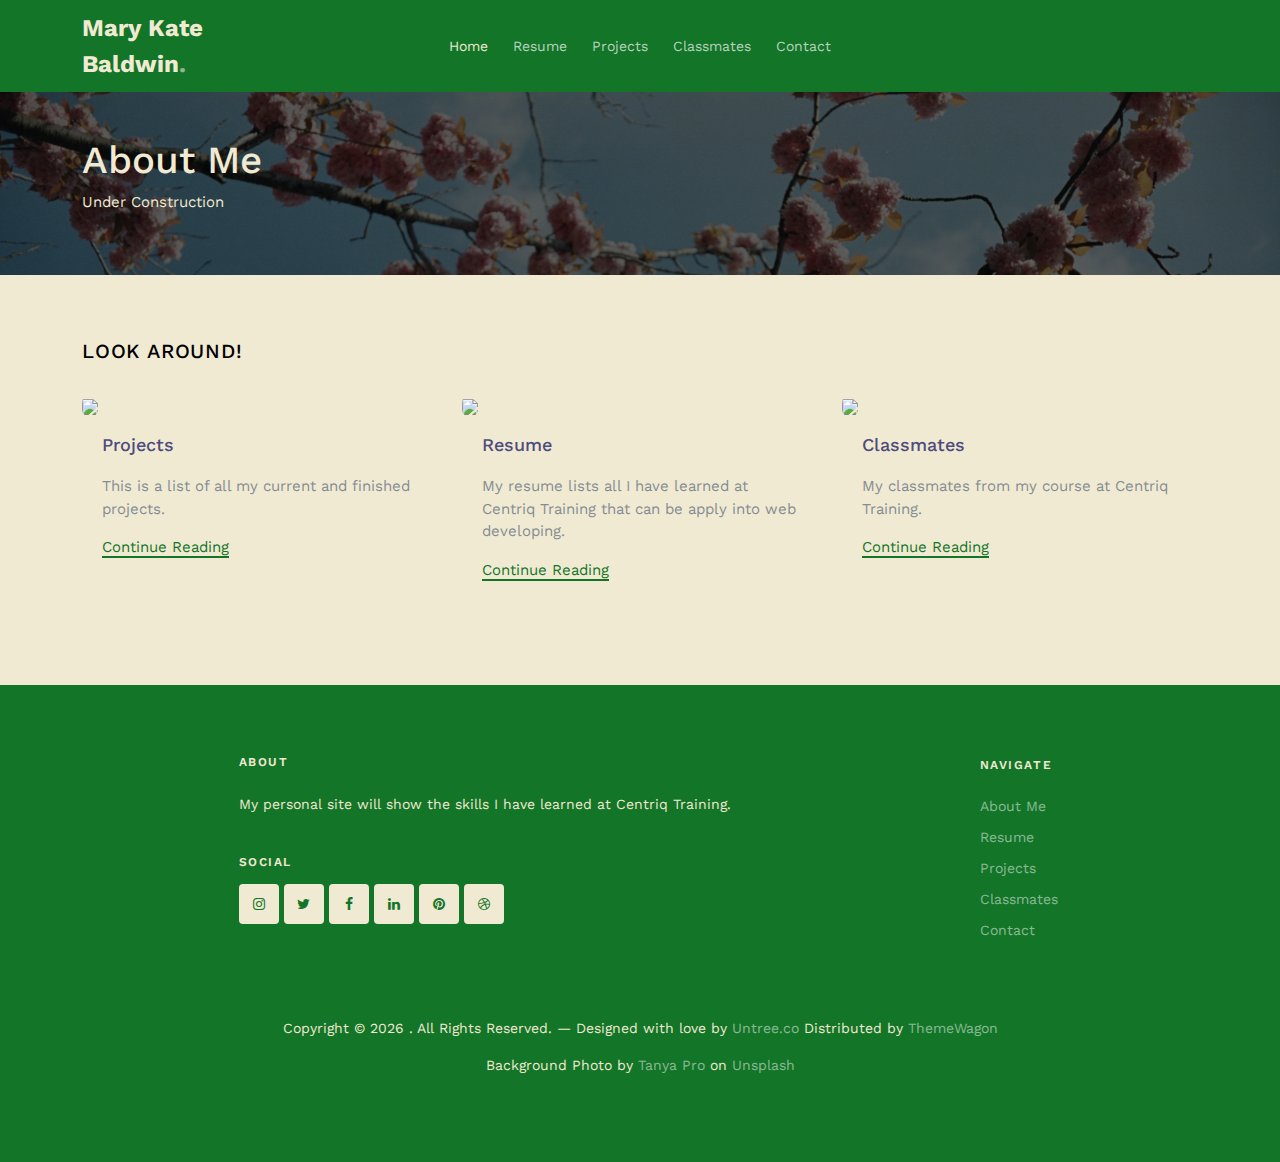
==== commit 38ede7bb: "edited some text and background images" ====
--- a/blogy-1.0.0/index.html
+++ b/blogy-1.0.0/index.html
@@ -89,11 +89,12 @@
     </nav>
 
     <!-- Start retroy layout blog posts -->
-    <section class="section bg-light">
+    <section class="section bg-light site-cover site-cover-sm same-height overlay single-page"
+    style="background-image: url(/tanya-pro-SdiiiDW0Vw0-unsplash.jpg)">
       <div class="container">
         <div class="row align-items-stretch retro-layout ">
-          <h1>About Me</h1>
-		  <h5>Under Construction</h5>
+          <h1 style="color: #f1ead3;" >About Me</h1>
+          <p style="color: #f1ead3;">Under Construction</p>
         </div>
       </div>
     </section>
@@ -126,7 +127,7 @@
                 <p>
                   This is a list of all my current and finished projects.
                 </p>
-                <p><a href="#" class="read-more">Continue Reading</a></p>
+                <p><a href="portfolio.html" class="read-more">Continue Reading</a></p>
               </div>
             </div>
           </div>
@@ -147,7 +148,7 @@
                 <p>
                   My resume lists all I have learned at Centriq Training that can be apply into web developing.
                 </p>
-                <p><a href="#" class="read-more">Continue Reading</a></p>
+                <p><a href="Resume.html" class="read-more">Continue Reading</a></p>
               </div>
             </div>
           </div>
@@ -168,7 +169,7 @@
                 <p>
                   My classmates from my course at Centriq Training.
                 </p>
-                <p><a href="#" class="read-more">Continue Reading</a></p>
+                <p><a href="Links.html" class="read-more">Continue Reading</a></p>
               </div>
             </div>
           </div>
@@ -178,7 +179,7 @@
 
     
 
-    <footer class="site-footer">
+    <footer class="site-footer " style="color: #f1ead3;">
       <div class="container">
         <div class="row">
           <div class="col-lg-4">
@@ -249,6 +250,8 @@
               <a href="https://themewagon.com">ThemeWagon</a>
               <!-- License information: https://untree.co/license/ -->
             </p>
+            <p>Background Photo by <a href="https://unsplash.com/@tannnpro?utm_content=creditCopyText&utm_medium=referral&utm_source=unsplash">Tanya Pro</a> on <a href="https://unsplash.com/photos/a-tree-with-lots-of-pink-flowers-on-it-SdiiiDW0Vw0?utm_content=creditCopyText&utm_medium=referral&utm_source=unsplash">Unsplash</a>
+            </p>
           </div>
         </div>
       </div>
--- a/blogy-1.0.0/css/style.css
+++ b/blogy-1.0.0/css/style.css
@@ -10401,7 +10401,7 @@
   color: #000; }
 
 .sec-halfs .half-content > div {
-  width: 50%; }
+  width: 100%; }
   @media (max-width: 991.98px) {
     .sec-halfs .half-content > div {
       width: 100%; } }
@@ -10409,13 +10409,16 @@
 .sec-halfs .half-content .img {
   background-size: cover;
   background-repeat: no-repeat;
-  background-position: center; }
+  background-position: center; 
+  padding: 30px}
   @media (max-width: 991.98px) {
     .sec-halfs .half-content .img {
       height: 450px; } }
 
 .sec-halfs .half-content .text {
-  padding: 90px; }
+  padding: 90px; 
+  padding-right: 20px;
+  margin-top: 140px;}
   @media (max-width: 991.98px) {
     .sec-halfs .half-content .text {
       padding: 30px; } }
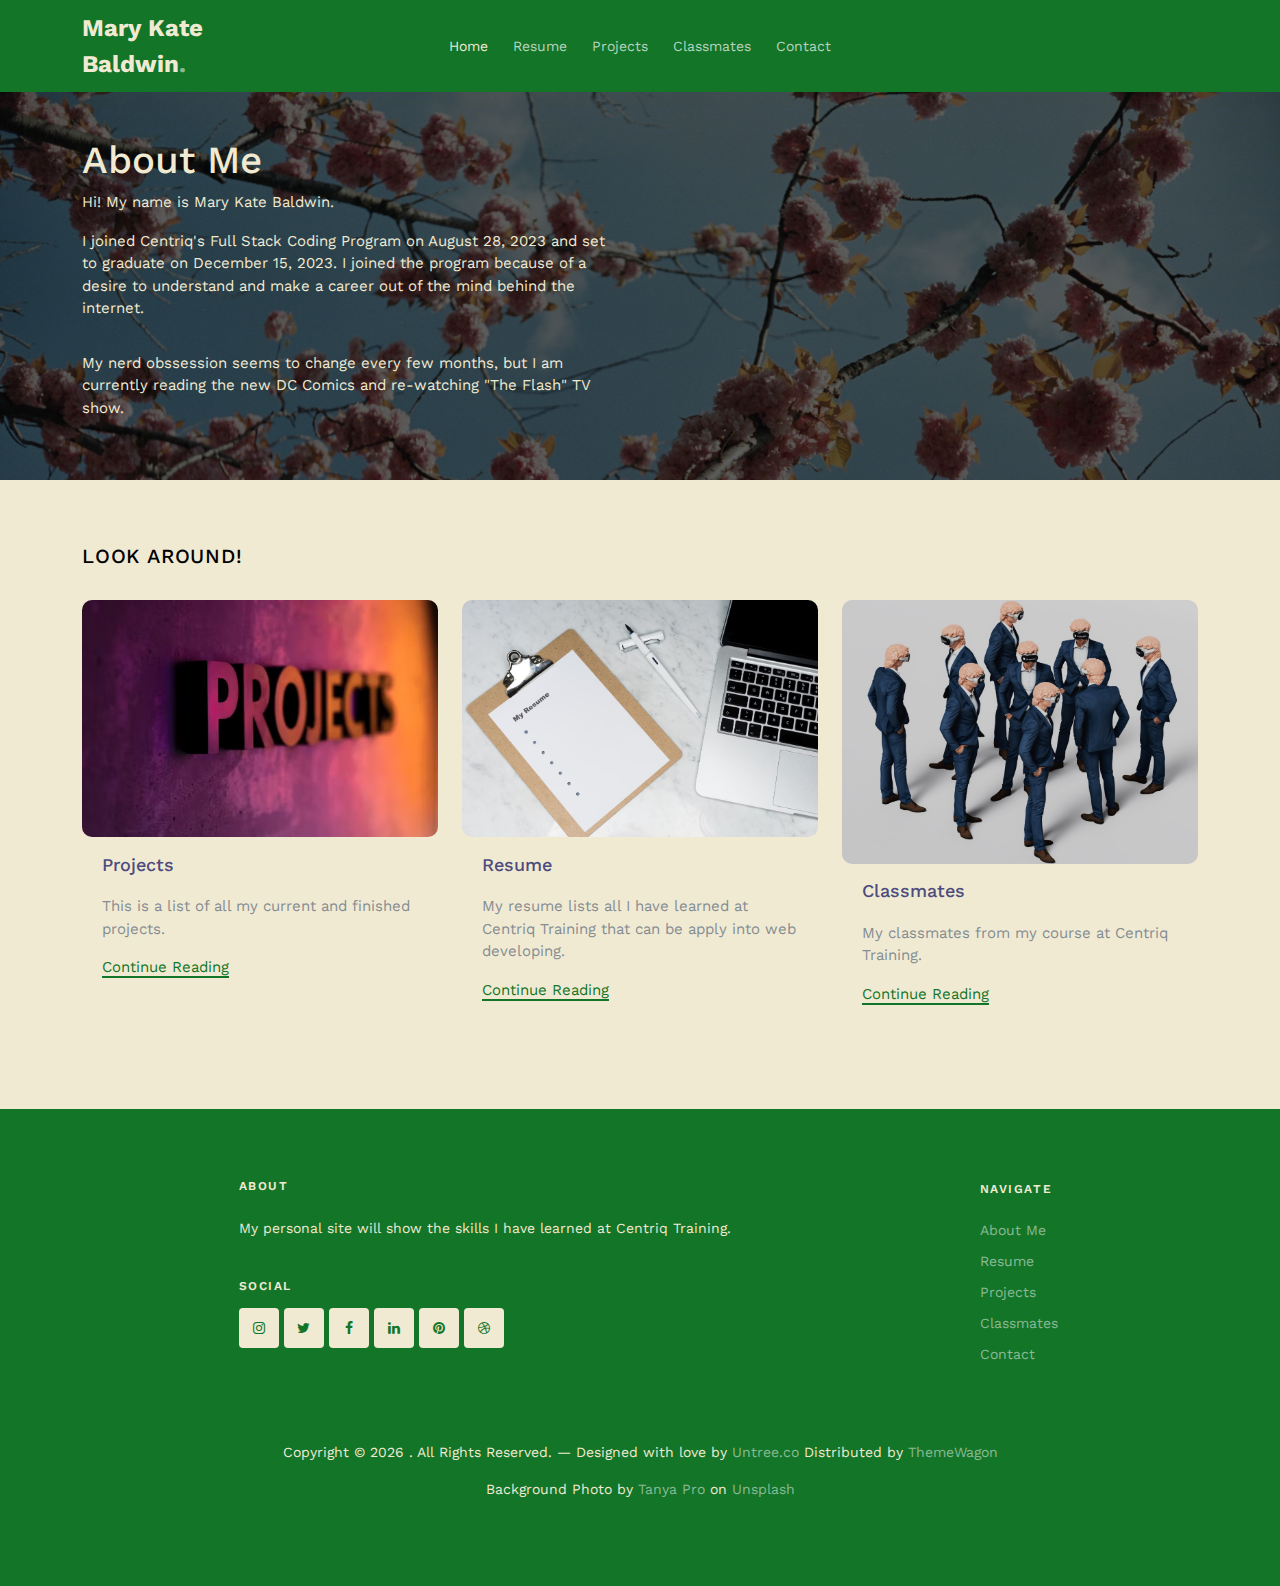
==== commit 034f4b60: "updated resume and classmates, added about me" ====
--- a/blogy-1.0.0/index.html
+++ b/blogy-1.0.0/index.html
@@ -14,7 +14,7 @@
       name="keywords"
       content="mary kate baldwin personal site, kate baldwin personal site, mary kate baldwin resume"
     />
-    <link rel="shortcut icon" href="favicon.png" />
+    <link rel="shortcut icon" href="/favicon.png" />
 
    
 
@@ -41,6 +41,7 @@
     <link rel="stylesheet" href="css/flatpickr.min.css" />
 
     <title> Home | Mary Kate Baldwin's Peronal Site </title>
+    <link rel="shortcut icon" href="/favicon.png" type="image/x-icon">
   </head>
   <body>
     <div class="site-mobile-menu site-navbar-target">
@@ -92,9 +93,20 @@
     <section class="section bg-light site-cover site-cover-sm same-height overlay single-page"
     style="background-image: url(/tanya-pro-SdiiiDW0Vw0-unsplash.jpg)">
       <div class="container">
-        <div class="row align-items-stretch retro-layout ">
-          <h1 style="color: #f1ead3;" >About Me</h1>
-          <p style="color: #f1ead3;">Under Construction</p>
+        <div class="row align-items-stretch retro-layout " style="color: #f1ead3; width: 50%;">
+          <h1 >About Me</h1>
+          <p>
+            Hi! My name is Mary Kate Baldwin.
+          </p>
+          <p>
+            I joined Centriq's Full Stack Coding Program on August 28, 2023 and set to graduate on December 15, 2023. I joined the program because of a desire to understand and make a career out of the mind behind the internet.
+          </p>
+          <p>
+            
+          </p>
+          <p>
+            My nerd obssession seems to change every few months, but I am currently reading the new DC Comics and re-watching "The Flash" TV show.
+          </p>
         </div>
       </div>
     </section>
@@ -114,9 +126,10 @@
             <div class="post-entry-alt">
               <a href="single.html" class="img-link"
                 ><img
-                  src="#"
-                  alt=" "
+                  src="/projectsword.avif"
+                  alt="The word projects against a background. "
                   class="img-fluid"
+                
               /></a>
               <div class="excerpt">
                 <h2>
@@ -135,8 +148,8 @@
             <div class="post-entry-alt">
               <a href="single.html" class="img-link"
                 ><img
-                  src="#"
-                  alt=" "
+                  src="/professionalblankresume.avif"
+                  alt="A desk table with a blank resume and laptop"
                   class="img-fluid"
               /></a>
               <div class="excerpt">
@@ -156,7 +169,7 @@
             <div class="post-entry-alt">
               <a href="single.html" class="img-link"
                 ><img
-                  src="#"
+                  src="/brainmenpicture.jpg"
                   alt=" "
                   class="img-fluid"
               /></a>
@@ -216,7 +229,7 @@
             <!-- /.widget -->
           </div>
           <!-- /.col-lg-4 -->
-          <div class="col-lg-4 ps-lg-5">
+          <div class="col-lg-4 ps-lg-5" style="color:#f1ead3">
             <div class="widget">
               <h3 class="mb-4">Navigate</h3>
               <ul class="list-unstyled float-start links">
@@ -232,7 +245,7 @@
         <!-- /.row -->
 
         <div class="row mt-5">
-          <div class="col-12 text-center">
+          <div class="col-12 text-center" style="color:#f1ead3">
             <!-- 
               **==========
               NOTE: 
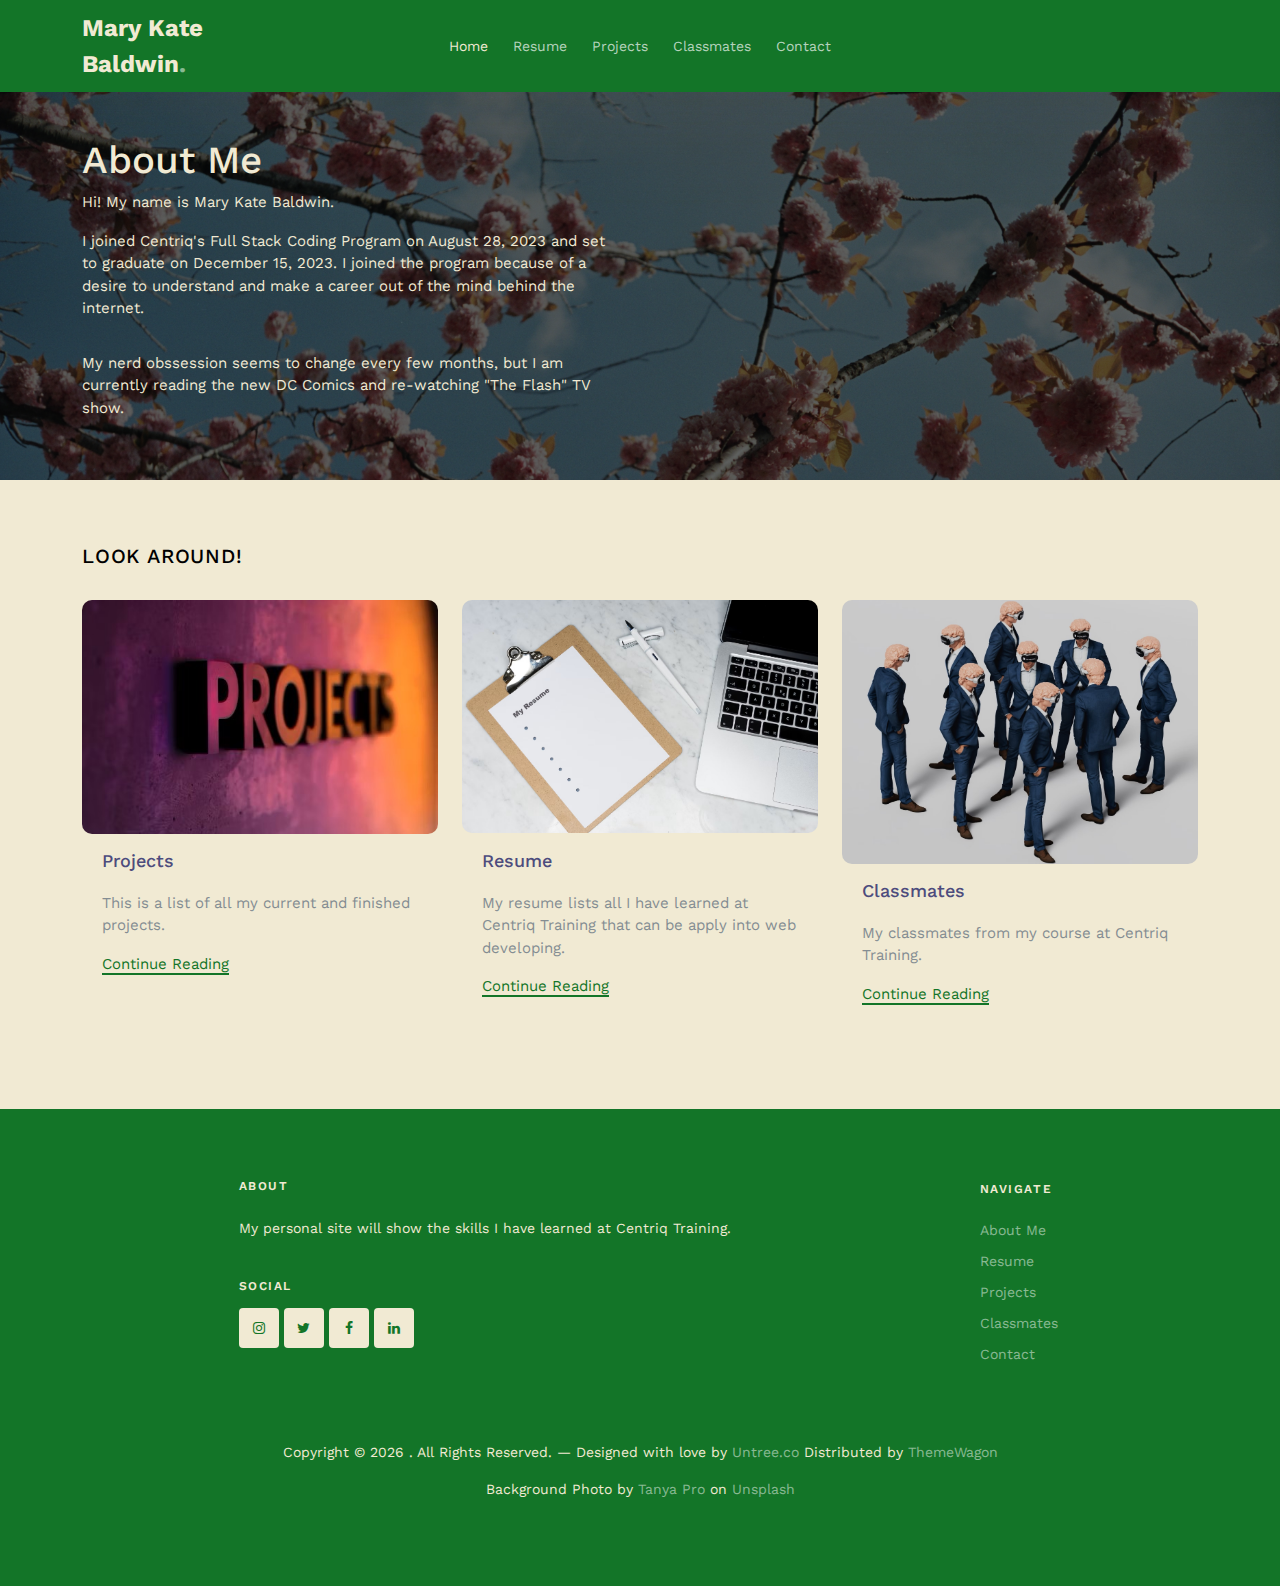
==== commit 69089b94: "update social links and portfolio page" ====
--- a/blogy-1.0.0/index.html
+++ b/blogy-1.0.0/index.html
@@ -89,106 +89,105 @@
       </div>
     </nav>
 
-    <!-- Start retroy layout blog posts -->
-    <section class="section bg-light site-cover site-cover-sm same-height overlay single-page"
-    style="background-image: url(/tanya-pro-SdiiiDW0Vw0-unsplash.jpg)">
-      <div class="container">
-        <div class="row align-items-stretch retro-layout " style="color: #f1ead3; width: 50%;">
-          <h1 >About Me</h1>
-          <p>
-            Hi! My name is Mary Kate Baldwin.
-          </p>
-          <p>
-            I joined Centriq's Full Stack Coding Program on August 28, 2023 and set to graduate on December 15, 2023. I joined the program because of a desire to understand and make a career out of the mind behind the internet.
-          </p>
-          <p>
-            
-          </p>
-          <p>
-            My nerd obssession seems to change every few months, but I am currently reading the new DC Comics and re-watching "The Flash" TV show.
-          </p>
-        </div>
-      </div>
-    </section>
-    <!-- End retroy layout blog posts -->
-
-
-    <section class="section">
-      <div class="container">
-        <div class="row mb-4">
-          <div class="col-sm-6">
-            <h2 class="posts-entry-title">Look Around!</h2>
-          </div>
-        </div>
-
-        <div class="row">
-          <div class="col-lg-4 mb-4">
-            <div class="post-entry-alt">
-              <a href="single.html" class="img-link"
-                ><img
-                  src="/projectsword.avif"
-                  alt="The word projects against a background. "
-                  class="img-fluid"
-                
-              /></a>
-              <div class="excerpt">
-                <h2>
-                  <a href="portfolio.html"
-                    >Projects</a
-                  >
-                </h2>
-                <p>
-                  This is a list of all my current and finished projects.
-                </p>
-                <p><a href="portfolio.html" class="read-more">Continue Reading</a></p>
-              </div>
-            </div>
-          </div>
-          <div class="col-lg-4 mb-4">
-            <div class="post-entry-alt">
-              <a href="single.html" class="img-link"
-                ><img
-                  src="/professionalblankresume.avif"
-                  alt="A desk table with a blank resume and laptop"
-                  class="img-fluid"
-              /></a>
-              <div class="excerpt">
-                <h2>
-                  <a href="resume.html"
-                    >Resume</a
-                  >
-                </h2>
-                <p>
-                  My resume lists all I have learned at Centriq Training that can be apply into web developing.
-                </p>
-                <p><a href="Resume.html" class="read-more">Continue Reading</a></p>
-              </div>
-            </div>
-          </div>
-          <div class="col-lg-4 mb-4">
-            <div class="post-entry-alt">
-              <a href="single.html" class="img-link"
-                ><img
-                  src="/brainmenpicture.jpg"
-                  alt=" "
-                  class="img-fluid"
-              /></a>
-              <div class="excerpt">
-                <h2>
-                  <a href="Links.html"
-                    >Classmates</a
-                  >
-                </h2>
-                <p>
-                  My classmates from my course at Centriq Training.
-                </p>
-                <p><a href="Links.html" class="read-more">Continue Reading</a></p>
-              </div>
-            </div>
-          </div>
-        </div>
-      </div>
-    </section>
+    <main>
+      <!-- Start retroy layout blog posts -->
+      <section class="section bg-light site-cover site-cover-sm same-height overlay single-page"
+      style="background-image: url(/tanya-pro-SdiiiDW0Vw0-unsplash.jpg)">
+        <div class="container">
+          <div class="row align-items-stretch retro-layout " style="color: #f1ead3; width: 50%;">
+            <h1 >About Me</h1>
+            <p>
+              Hi! My name is Mary Kate Baldwin.
+            </p>
+            <p>
+              I joined Centriq's Full Stack Coding Program on August 28, 2023 and set to graduate on December 15, 2023. I joined the program because of a desire to understand and make a career out of the mind behind the internet.
+            </p>
+            <p>
+      
+            </p>
+            <p>
+              My nerd obssession seems to change every few months, but I am currently reading the new DC Comics and re-watching "The Flash" TV show.
+            </p>
+          </div>
+        </div>
+      </section>
+      <!-- End retroy layout blog posts -->
+      <section class="section">
+        <div class="container">
+          <div class="row mb-4">
+            <div class="col-sm-6">
+              <h2 class="posts-entry-title">Look Around!</h2>
+            </div>
+          </div>
+          <div class="row">
+            <div class="col-lg-4 mb-4">
+              <div class="post-entry-alt">
+                <a href="single.html" class="img-link"
+                  ><img
+                    src="/projectsword.jpg"
+                    alt="The word projects against a background. "
+                    class="img-fluid"
+      
+                /></a>
+                <div class="excerpt">
+                  <h2>
+                    <a href="portfolio.html"
+                      >Projects</a
+                    >
+                  </h2>
+                  <p>
+                    This is a list of all my current and finished projects.
+                  </p>
+                  <p><a href="portfolio.html" class="read-more">Continue Reading</a></p>
+                </div>
+              </div>
+            </div>
+            <div class="col-lg-4 mb-4">
+              <div class="post-entry-alt">
+                <a href="single.html" class="img-link"
+                  ><img
+                    src="/professionalblankresume.jpg"
+                    alt="A desk table with a blank resume and laptop"
+                    class="img-fluid"
+                /></a>
+                <div class="excerpt">
+                  <h2>
+                    <a href="resume.html"
+                      >Resume</a
+                    >
+                  </h2>
+                  <p>
+                    My resume lists all I have learned at Centriq Training that can be apply into web developing.
+                  </p>
+                  <p><a href="Resume.html" class="read-more">Continue Reading</a></p>
+                </div>
+              </div>
+            </div>
+            <div class="col-lg-4 mb-4">
+              <div class="post-entry-alt">
+                <a href="single.html" class="img-link"
+                  ><img
+                    src="/brainmenpicture.jpg"
+                    alt=" "
+                    class="img-fluid"
+                /></a>
+                <div class="excerpt">
+                  <h2>
+                    <a href="Links.html"
+                      >Classmates</a
+                    >
+                  </h2>
+                  <p>
+                    My classmates from my course at Centriq Training.
+                  </p>
+                  <p><a href="Links.html" class="read-more">Continue Reading</a></p>
+                </div>
+              </div>
+            </div>
+          </div>
+        </div>
+      </section>
+    </main>
 
     
 
@@ -210,20 +209,15 @@
                   <a href="#"><span class="icon-instagram"></span></a>
                 </li>
                 <li>
-                  <a href="#"><span class="icon-twitter"></span></a>
-                </li>
-                <li>
-                  <a href="#"><span class="icon-facebook"></span></a>
+                  <a href="https://x.com/MaryKatBaldwin?t=DGoYCnJkp6QeZ0JYQzKF8g&s=09"><span class="icon-twitter"></span></a>
+                </li>
+                <li>
+                  <a href="https://www.facebook.com/mk.baldwin.94?mibextid=ZbWKwL"><span class="icon-facebook"></span></a>
                 </li>
                 <li>
                   <a href="#"><span class="icon-linkedin"></span></a>
                 </li>
-                <li>
-                  <a href="#"><span class="icon-pinterest"></span></a>
-                </li>
-                <li>
-                  <a href="#"><span class="icon-dribbble"></span></a>
-                </li>
+              
               </ul>
             </div>
             <!-- /.widget -->
